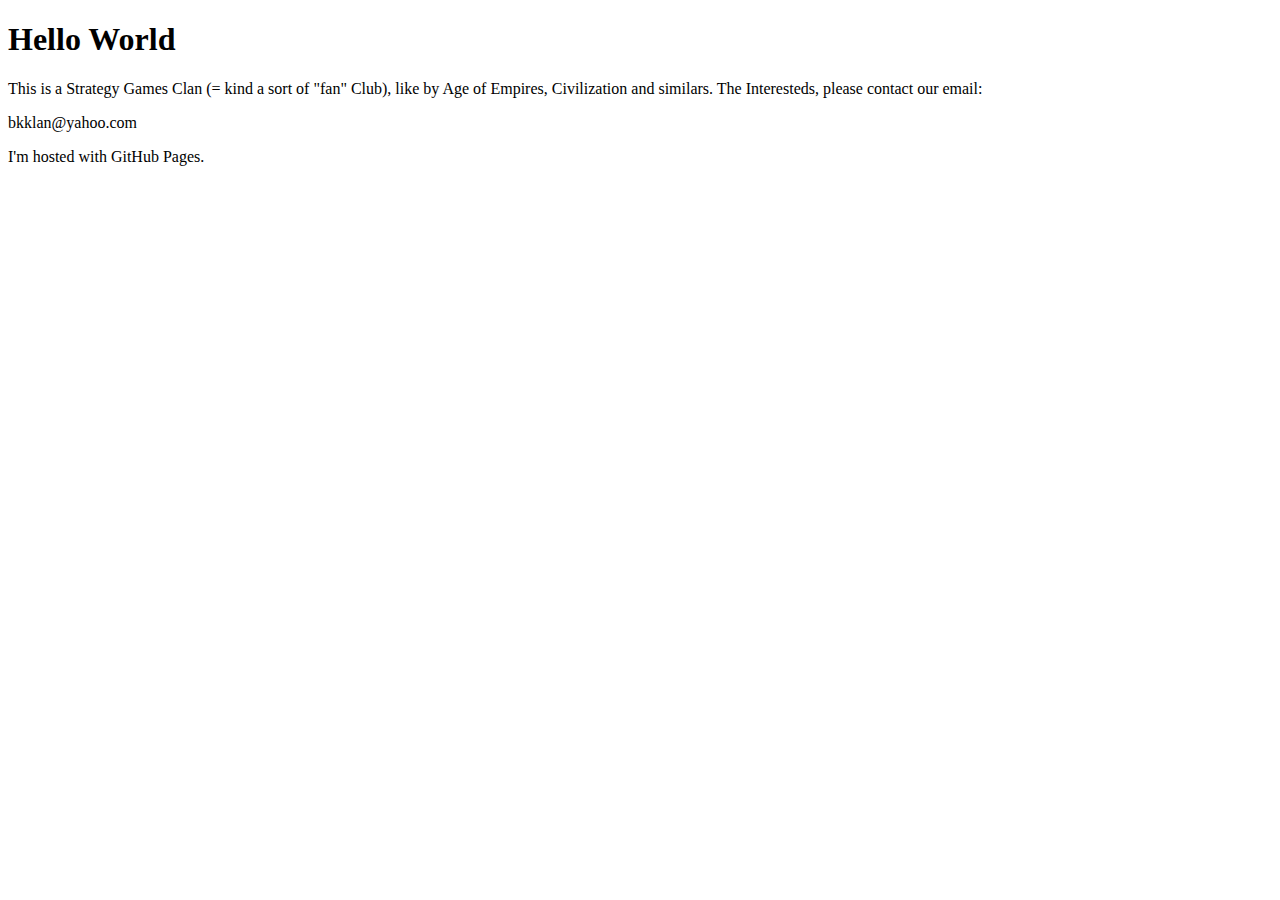
==== index.html @ a2427a4c "Add files via upload" ====
<!DOCTYPE html>
<html>
<body>
<h1>Hello World</h1>
<p>This is a Strategy Games Clan (= kind a sort of "fan" Club), like by Age of Empires, Civilization and similars. The Interesteds, please contact our email:</p>
<p><mailto:>bkklan@yahoo.com</p>
<p>I'm hosted with GitHub Pages.</p>
</body>
</html>
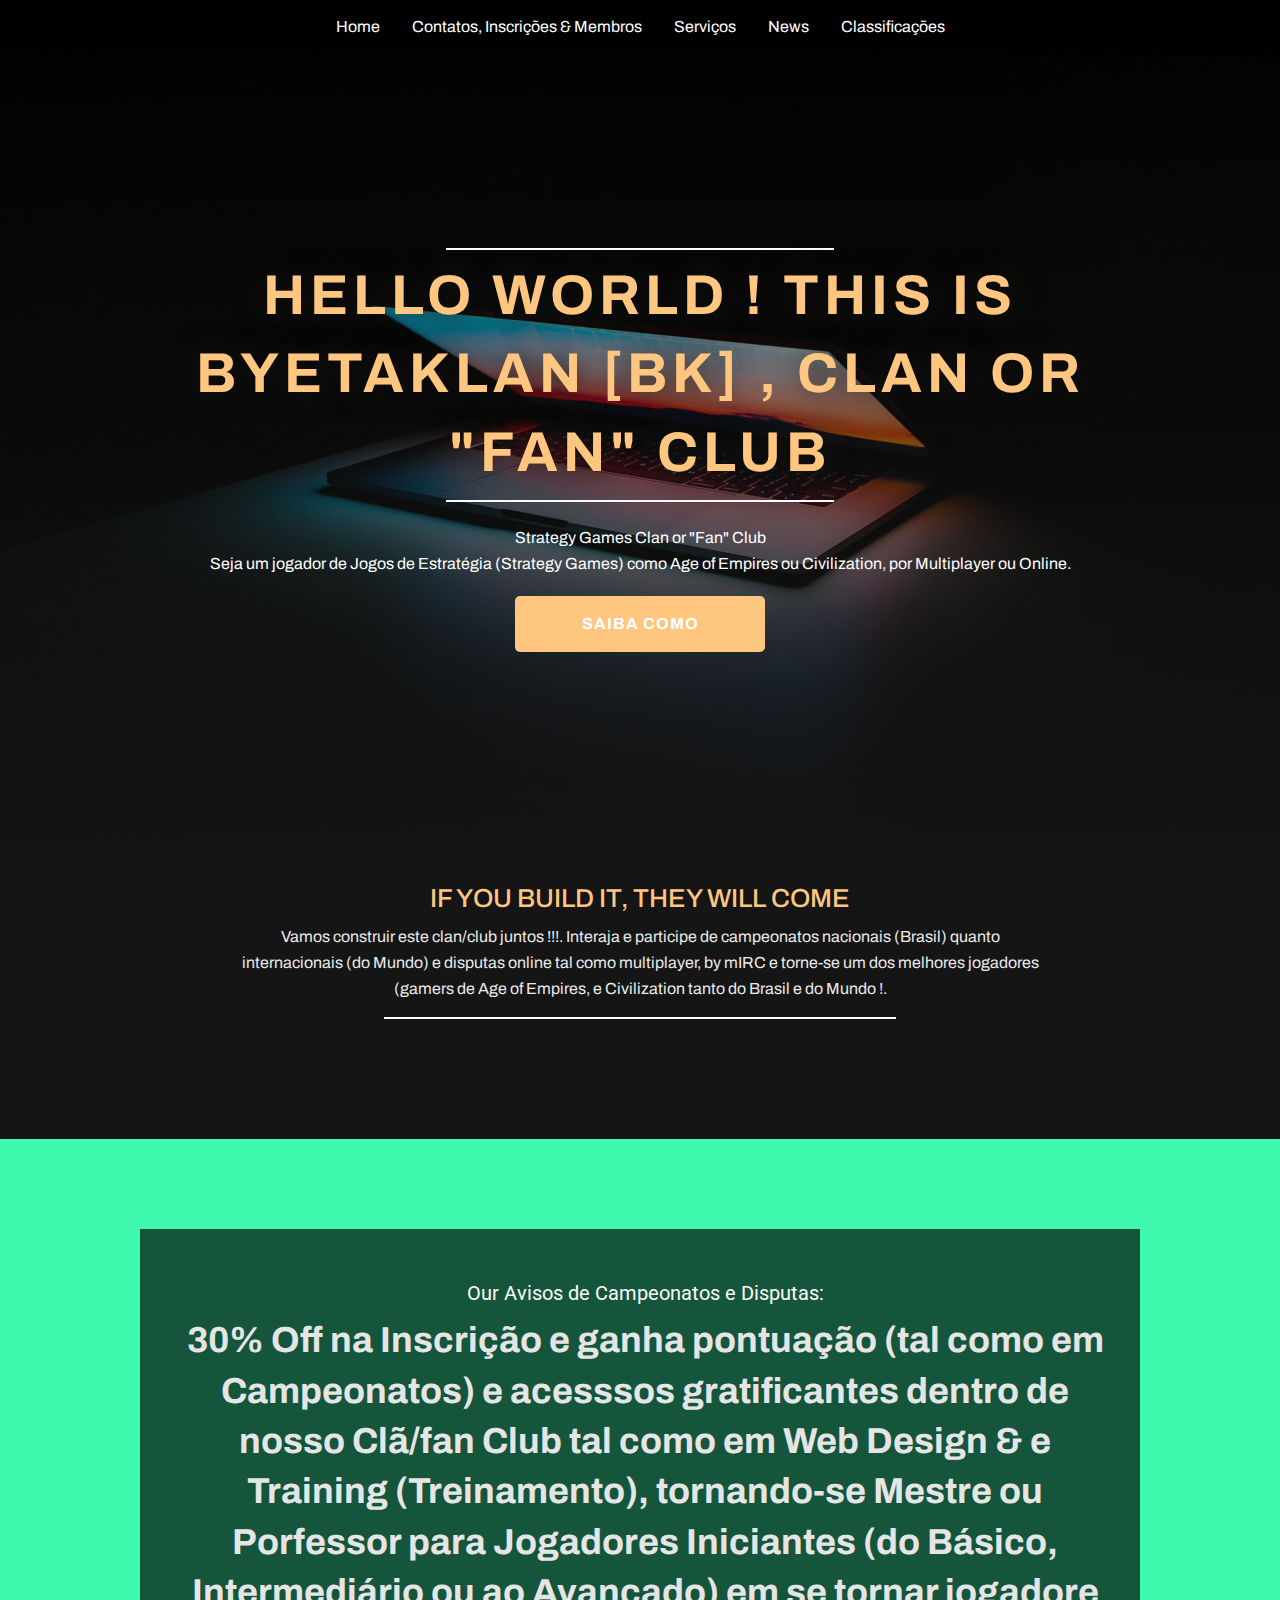
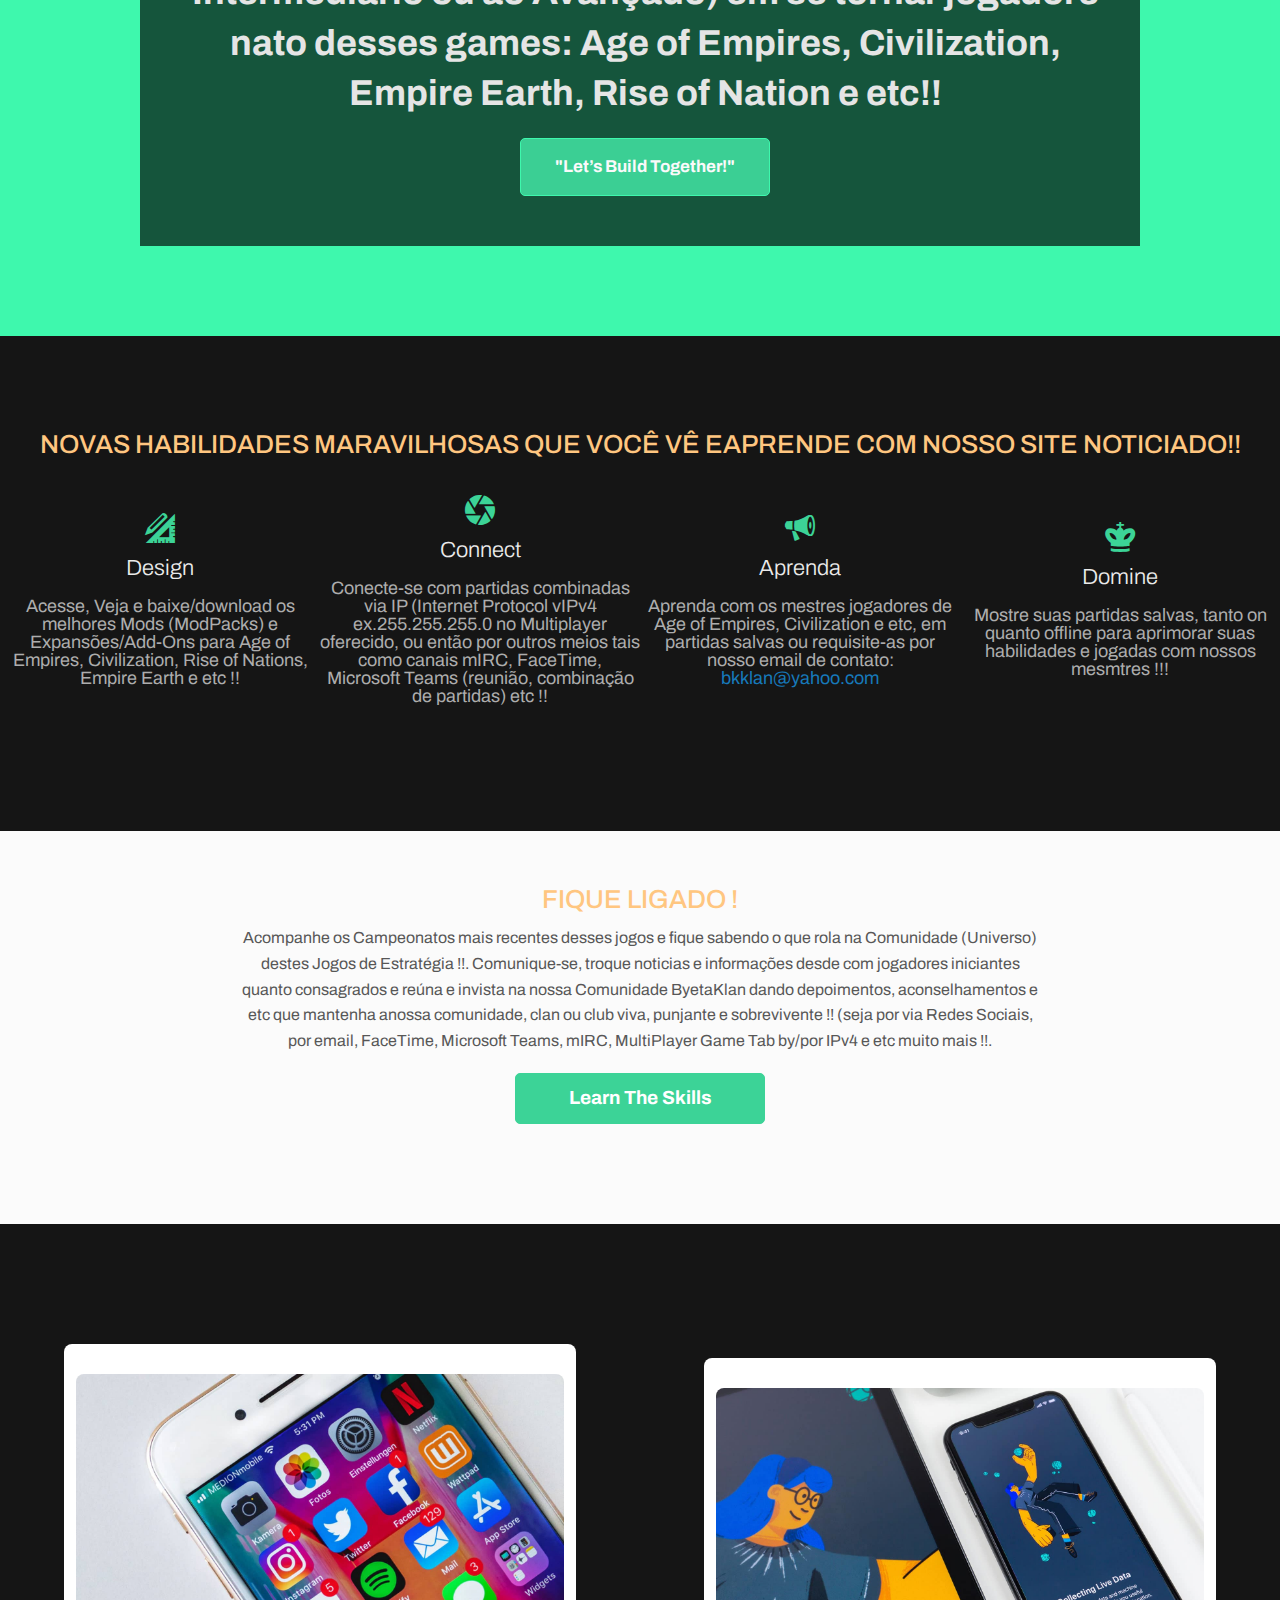
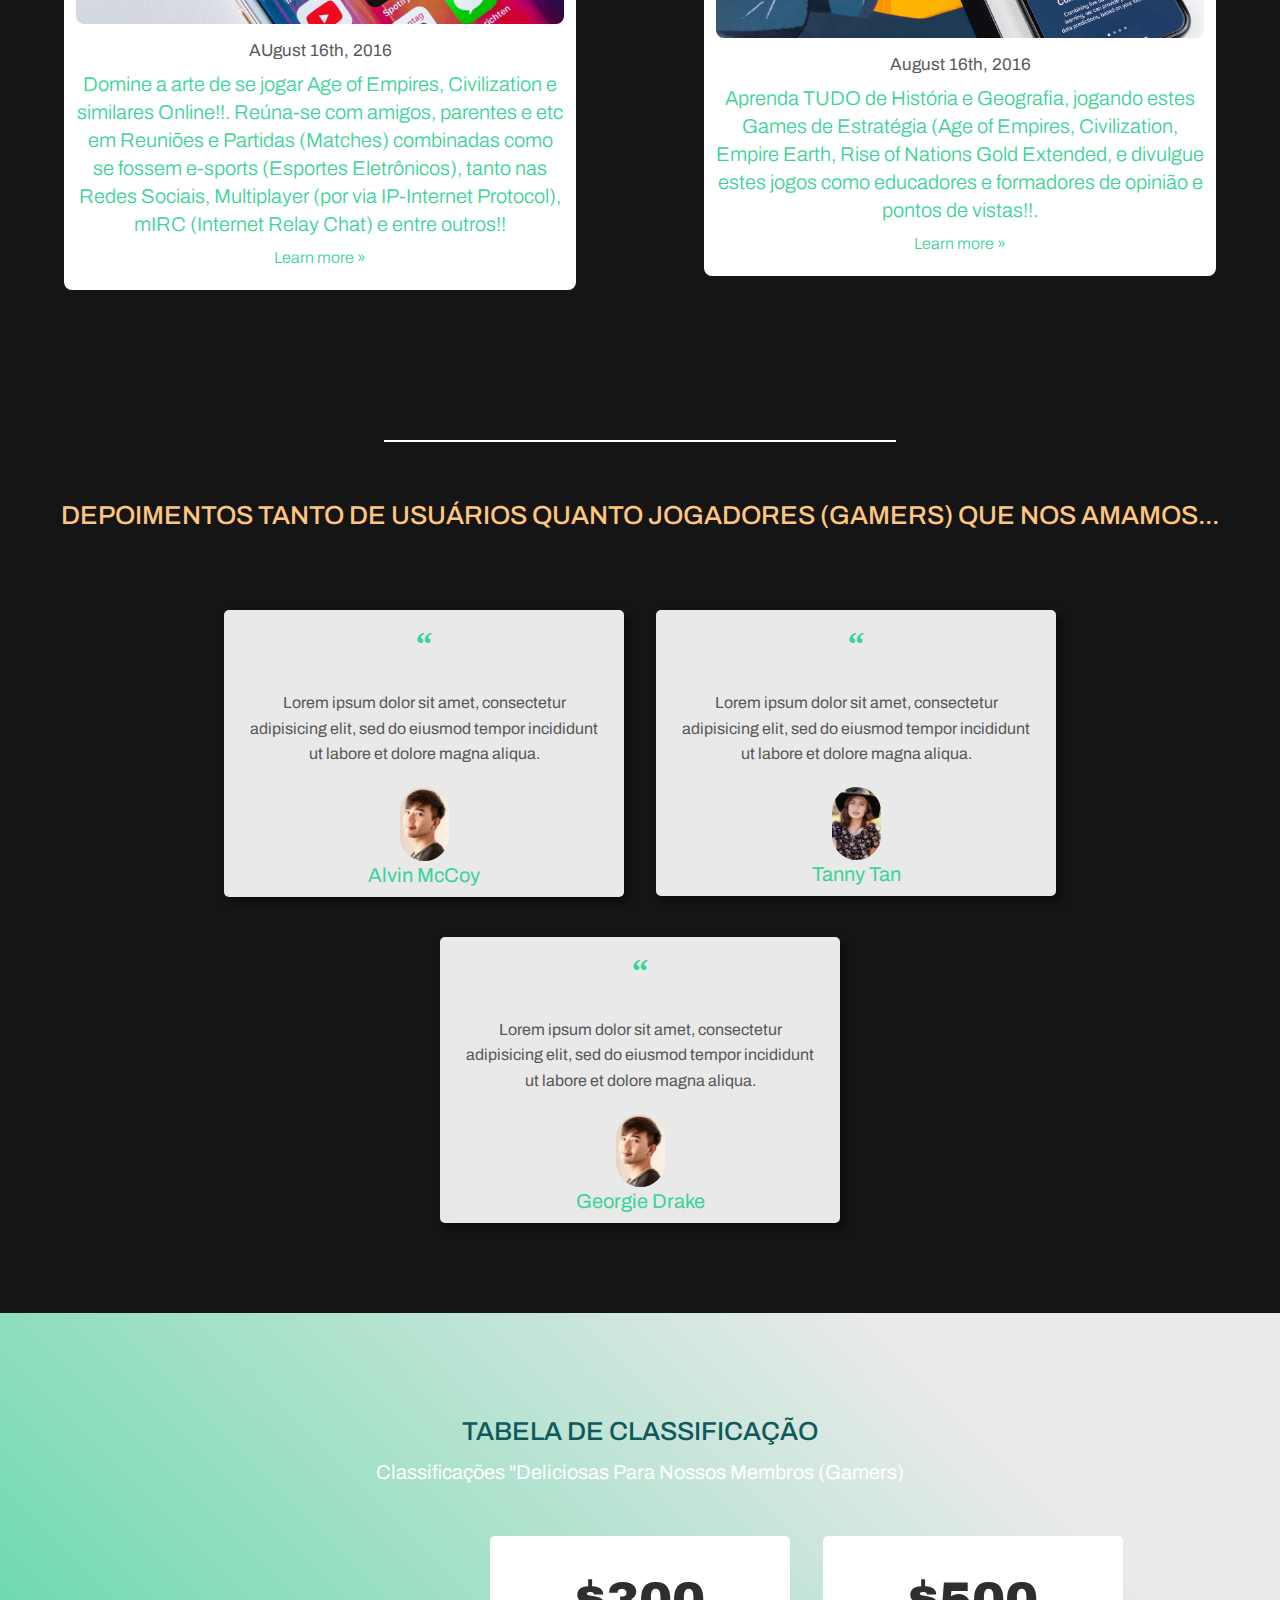
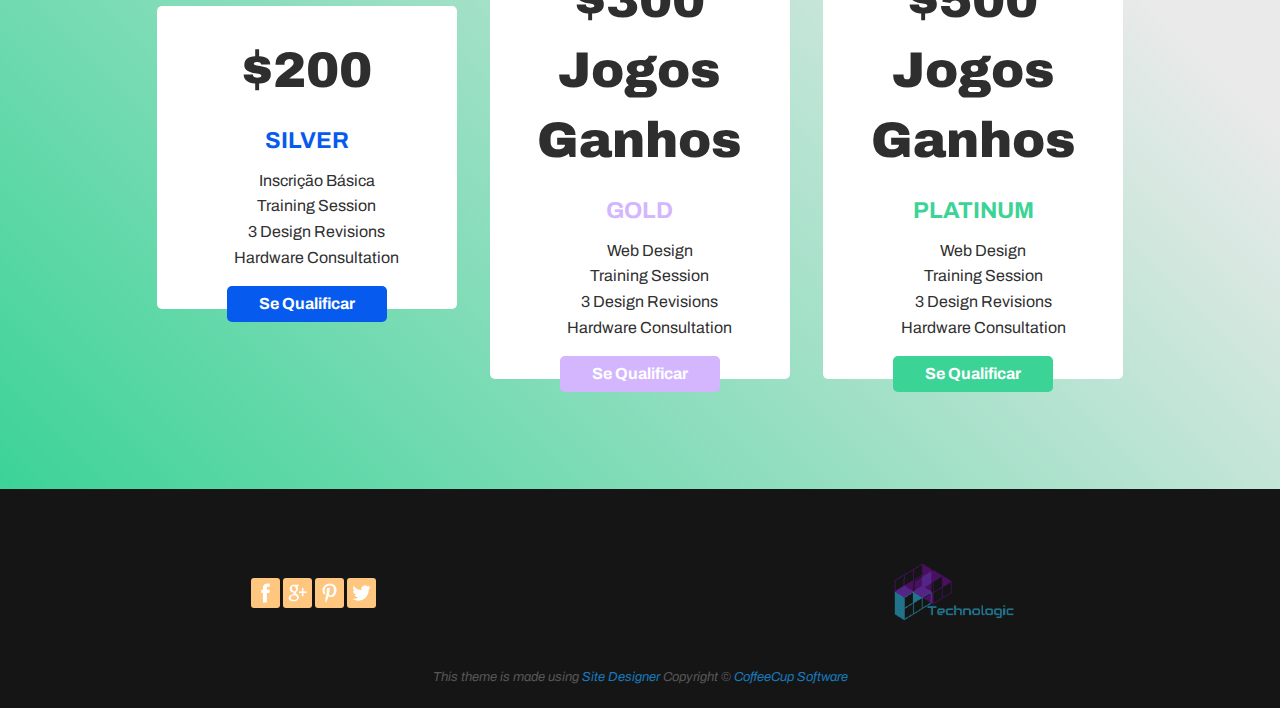
==== commit 8150b946: "byetaklan files website uploaded" ====
--- a/index.html
+++ b/index.html
@@ -1,9 +1,228 @@
-<!DOCTYPE html>
-<html>
-<body>
-<h1>Hello World</h1>
-<p>This is a Strategy Games Clan (= kind a sort of "fan" Club), like by Age of Empires, Civilization and similars. The Interesteds, please contact our email:</p>
-<p><mailto:>bkklan@yahoo.com</p>
-<p>I'm hosted with GitHub Pages.</p>
-</body>
-</html>
+<!DOCTYPE html>
+<html lang="la">
+
+<head>
+  <meta charset="utf-8">
+  <meta name="viewport" content="width=device-width,initial-scale=1">
+  <meta name="generator" content="RSD 5.0.3490">
+  <title>Index</title>
+  <link rel="stylesheet" href="css/foundation.min.css">
+  <link rel="stylesheet" href="css/wireframe-theme.min.css">
+  <script>document.createElement( "picture" );</script>
+  <script class="picturefill" async="async" src="js/picturefill.min.js"></script>
+  <link rel="stylesheet" href="css/main.css">
+  <link rel="stylesheet" href="https://fonts.googleapis.com/css?family=Archivo:400,500,b,i%7CRoboto">
+</head>
+
+<body class="dark-body no-js">
+  <div class="container responsive-menu">
+    <div class="container title-bar" data-responsive-toggle="realeutatemenu"><span class="glyph font-icon-menu button" data-responsive-menu="nav-menu" data-toggle=""><i class="coffeecup-icons-menu7"></i></span></div>
+    <div class="container top-bar" id="realeutatemenu">
+      <div class="container top-bar-left">
+        <ul class="list-container menu dropdown">
+          <li class="list-item-container menuitem">
+            <a class="link-text menu-link" href="index.html">Home</a>
+          </li>
+          <li class="list-item-container menuitem">
+            <a class="link-text menu-link smooth-scroll" href="index.html#book">Contatos, Inscrições & Membros</a>
+          </li>
+          <li class="list-item-container menuitem">
+            <a class="link-text menu-link" href="services.html">Serviços</a>
+          </li>
+          <li class="list-item-container menuitem">
+            <a class="link-text menu-link smooth-scroll" href="index.html#news" title="">News</a>
+          </li>
+          <li class="list-item-container menuitem">
+            <a class="link-text menu-link smooth-scroll" href="index.html#pricing">Classificações</a>
+          </li>
+        </ul>
+      </div>
+    </div>
+  </div>
+  <div class="container header-region">
+    <div class="container highlighted-heading">
+      <div class="rule">
+        <hr>
+      </div>
+      <h1 class="main-heading" id="book-heading">Hello World ! This is ByetaKlan [BK] , Clan or "Fan" Club</h1>
+      <div class="rule">
+        <hr>
+      </div>
+      <p class="paragraph intro-highlighted-paragraph">Strategy Games Clan or "Fan" Club<br>Seja  um jogador de Jogos de Estratégia (Strategy Games) como Age of Empires ou Civilization, por Multiplayer ou Online.</p><a class="link-button hero-button" href="book.html">Saiba Como</a>
+    </div>
+  </div>
+  <div class="container info">
+    <h2 class="info-title">IF YOU BUILD IT, THEY WILL COME</h2>
+    <p class="paragraph services-paragraph">Vamos construir este clan/club juntos !!!. Interaja e participe de campeonatos nacionais (Brasil) quanto internacionais (do Mundo) e disputas online tal como multiplayer, by mIRC e torne-se um dos melhores jogadores (gamers de Age of Empires, e Civilization tanto do Brasil e do Mundo !.</p>
+    <div class="rule">
+      <hr>
+    </div>
+  </div>
+  <div class="container book-offer" id="book">
+    <div class="container discount-container">
+      <h5>Our Avisos de Campeonatos e Disputas:</h5>
+      <h2 class="offer-heading">30% Off na Inscrição e ganha pontuação (tal como em Campeonatos) e acesssos gratificantes dentro de nosso Clã/fan Club tal como em Web Design &amp; e Training (Treinamento), tornando-se Mestre ou Porfessor para Jogadores Iniciantes (do Básico, Intermediário ou ao Avançado) em se tornar jogadore nato desses games: Age of Empires, Civilization, Empire Earth, Rise of Nation e etc!!</h2><a class="link-button appointment-button" href="book.html">"Let’s Build Together!"</a>
+    </div>
+  </div>
+  <div class="container secondary">
+    <h2 class="info-title">NOVAS HABILIDADES MARAVILHOSAS QUE VOCÊ VÊ EAPRENDE COM NOSSO SITE NOTICIADO!!</h2>
+    <div class="container spotlight">
+      <div class="container spot"><span class="glyph font-icon-image"><i class="coffeecup-icons-design"></i></span>
+        <h4 class="benefit-type">Design</h4>
+        <p class="paragraph benefit-paragraph">Acesse, Veja e baixe/download os melhores Mods (ModPacks) e Expansões/Add-Ons para Age of Empires, Civilization, Rise of Nations, Empire Earth e etc !!</p>
+      </div>
+      <div class="container spot"><span class="glyph font-icon-image"><i class="coffeecup-icons-shutter"></i></span>
+        <h4 class="benefit-type">Connect</h4>
+        <p class="paragraph benefit-paragraph">Conecte-se com partidas combinadas via IP (Internet Protocol vIPv4 ex.255.255.255.0 no Multiplayer oferecido, ou então por outros meios tais como canais mIRC, FaceTime, Microsoft Teams (reunião, combinação de partidas) etc !!</p>
+      </div>
+      <div class="container spot"><span class="glyph font-icon-image"><i class="coffeecup-icons-bullhorn"></i></span>
+        <h4 class="benefit-type">Aprenda</h4>
+        <p class="paragraph benefit-paragraph">Aprenda com os mestres jogadores de Age of Empires, Civilization e etc, em partidas salvas ou requisite-as por nosso email de contato: <a href="mailto:bkklan@yahoo.com?subject=Requisição de Partida (Match) Salva">bkklan@yahoo.com</a></p>
+      </div>
+      <div class="container spot"><span class="glyph font-icon-image"><i class="coffeecup-icons-chess-king"></i></span>
+        <h4 class="benefit-type">Domine</h4>
+        <p class="paragraph benefit-paragraph">Mostre suas partidas salvas, tanto on quanto offline para aprimorar suas habilidades e jogadas com nossos mesmtres !!!</p>
+      </div>
+    </div>
+  </div>
+  <div class="container social">
+    <h2 class="info-title">FIQUE LIGADO !</h2>
+    <p class="paragraph section-paragraph">Acompanhe os Campeonatos mais recentes desses jogos e fique sabendo o que rola na Comunidade (Universo) destes Jogos de Estratégia !!. Comunique-se, troque noticias e informações desde com jogadores iniciantes quanto consagrados e reúna e invista na nossa Comunidade ByetaKlan dando depoimentos, aconselhamentos e etc que mantenha anossa comunidade, clan ou club viva, punjante e sobrevivente !! (seja por via Redes Sociais, por email, FaceTime, Microsoft Teams, mIRC, MultiPlayer Game Tab by/por IPv4 e etc muito mais !!.</p><a class="link-button social-button" href="#book" id="skills-button">Learn the Skills</a>
+  </div>
+  <div class="container blog" id="news">
+    <div class="container blog-card">
+      <div class="container card-inner"><div class="responsive-picture news-images">
+          <picture>
+            <img alt="" width="1500" height="768" src="./images/social-media.jpg">
+          </picture>
+        </div>
+        <h4 class="news-heading">AUgust 16th, 2016</h4>
+        <h3 class="blog-heading">Domine a arte de se jogar Age of Empires, Civilization e similares Online!!. Reúna-se com amigos, parentes e etc em Reuniões e Partidas (Matches) combinadas como se fossem e-sports (Esportes Eletrônicos), tanto nas Redes Sociais, Multiplayer (por via IP-Internet Protocol), mIRC (Internet Relay Chat) e entre outros!!</h3>
+        <a class="link-text text-link" href="#">Learn more&nbsp;»<br></a>
+      </div>
+    </div>
+    <div class="container blog-card">
+      <div class="container card-inner"><div class="responsive-picture news-images">
+          <picture>
+            <img alt="" width="1500" height="768" src="./images/balazs-ketyi-1410252-unsplash.jpg">
+          </picture>
+        </div>
+        <h4 class="news-heading">August 16th, 2016</h4>
+        <h3 class="blog-heading">Aprenda TUDO de História e Geografia, jogando estes Games de Estratégia (Age of Empires, Civilization, Empire Earth, Rise of Nations Gold Extended, e divulgue estes jogos como educadores e formadores de opinião e pontos de vistas!!.</h3>
+        <a class="link-text text-link" href="#">Learn more&nbsp;»<br></a>
+      </div>
+    </div>
+    <div class="hidden-column container"></div>
+  </div>
+  <div class="container quotes-section">
+    <div class="rule">
+      <hr>
+    </div>
+    <h2 class="info-title quote-heading">DEPOIMENTOS TANTO DE USUÁRIOS QUANTO JOGADORES (GAMERS) QUE NOS AMAMOS...</h2>
+    <div class="container quote-cards-holder">
+      <div class="container quote-card">
+        <span class="text-element quote">“</span>
+        <p class="paragraph dark-parargraph"><br>Lorem ipsum dolor sit amet, consectetur adipisicing elit, sed do eiusmod tempor incididunt ut labore et dolore magna aliqua.</p>
+        <div class="responsive-picture quote-picture">
+          <picture>
+            <img alt="Reviewer" width="426" height="640" src="./images/face-1389832_640.jpg">
+          </picture>
+        </div>
+        <h5 class="citation">Alvin McCoy</h5>
+      </div>
+      <div class="container quote-card">
+        <span class="text-element quote">“</span>
+        <p class="paragraph dark-parargraph"><br>Lorem ipsum dolor sit amet, consectetur adipisicing elit, sed do eiusmod tempor incididunt ut labore et dolore magna aliqua.</p>
+        <div class="responsive-picture quote-picture">
+          <picture>
+            <img alt="Reviewer" width="427" height="640" src="./images/portrait-597173_640.jpg">
+          </picture>
+        </div>
+        <h5 class="citation">Tanny Tan</h5>
+      </div>
+      <div class="container quote-card">
+        <span class="text-element quote">“</span>
+        <p class="paragraph dark-parargraph"><br>Lorem ipsum dolor sit amet, consectetur adipisicing elit, sed do eiusmod tempor incididunt ut labore et dolore magna aliqua.</p>
+        <div class="responsive-picture quote-picture">
+          <picture>
+            <img alt="Reviewer" width="426" height="640" src="./images/face-1389832_640.jpg">
+          </picture>
+        </div>
+        <h5 class="citation">Georgie Drake</h5>
+      </div>
+    </div>
+  </div>
+  <div class="price-row container" id="pricing">
+    <h2 class="info-title" id="price">TABELA DE CLASSIFICAÇÃO</h2>
+    <h6 class="sub-heading-price">Classificações "Deliciosas Para Nossos Membros (Gamers)</h6>
+    <div class="container top-container-for-price-blocks">
+      <div class="container price-container">
+        <h6 class="price">$200</h6>
+        <h4 class="price-title">silver</h4>
+        <ul class="unorder-list pricing-features">
+          <li class="list-item">Inscrição Básica</li>
+          <li class="list-item">Training Session</li>
+          <li class="list-item">3 Design Revisions</li>
+          <li class="list-item">Hardware Consultation</li>
+        </ul><button type="submit" class="purchase-button">Se Qualificar</button>
+      </div>
+      <div class="container price-container">
+        <h6 class="price">$300 Jogos Ganhos</h6>
+        <h4 class="price-title" id="price-gold">gold</h4>
+        <ul class="unorder-list pricing-features">
+          <li class="list-item">Web Design</li>
+          <li class="list-item">Training Session</li>
+          <li class="list-item">3 Design Revisions</li>
+          <li class="list-item">Hardware Consultation</li>
+        </ul><button type="submit" class="purchase-button" id="gold-button">Se Qualificar</button>
+      </div>
+      <div class="container price-container">
+        <h6 class="price">$500 Jogos Ganhos</h6>
+        <h4 class="price-title" id="price-plat">platinum</h4>
+        <ul class="unorder-list pricing-features">
+          <li class="list-item">Web Design</li>
+          <li class="list-item">Training Session</li>
+          <li class="list-item">3 Design Revisions</li>
+          <li class="list-item">Hardware Consultation</li>
+        </ul><button type="submit" class="purchase-button" id="button-plat">Se Qualificar</button>
+      </div>
+    </div>
+  </div>
+  <div class="container footer">
+    <div class="container footer-wrapper">
+      <div class="container social-container"><a href="#" target="_blank" class="social-image social-button">
+          <img class="facebook-icon" src="./socialicons/webicon-facebook.png" alt="Fb" width="100" height="100"></a><a href="#" target="_blank" class="social-image social-button">
+          <img class="googleplus-icon" src="./socialicons/webicon-googleplus.png" alt="G+" width="100" height="100"></a><a href="#" target="_blank" class="social-image social-button">
+          <img class="pinterest-icon" src="./socialicons/webicon-pinterest.png" alt="Pin" width="100" height="100"></a><a href="#" target="_blank" class="social-image social-button">
+          <img class="twitter-icon" src="./socialicons/webicon-twitter.png" alt="Twit" width="100" height="100"></a></div><a href="#home" class="responsive-picture footer-pic">
+        <picture>
+          <img alt="Placeholder Picture" width="200" height="200" src="./images/ac798c74-f251-4c1a-b4de-9fcda59d3a8b.png">
+        </picture>
+      </a>
+    </div>
+    <p class="paragraph footer-paragraph">This theme is made using <a title="" href="http://www.coffeecup.com/designer" class="embed-link">Site Designer</a>&nbsp;Copyright © <a title="" href="http://www.coffeecup.com/" class="embed-link">CoffeeCup Software</a></p>
+  </div>
+  <script src="js/jquery.min.js"></script>
+  <script src="js/outofview.js"></script>
+  <script src="js/what-input.min.js"></script>
+  <script src="js/foundation.min.js"></script>
+  <script>$(document).foundation();</script>
+<script>
+$(function() {
+    $('a[href*="#"]:not([href="#"])').click(function() {
+        if (location.pathname.replace(/^\//,'') == this.pathname.replace(/^\//,'') && location.hostname == this.hostname) {
+            var target = $(this.hash);
+            target = target.length ? target : $('[name=' + this.hash.slice(1) +']');
+            if (target.length) {
+                $('html,body').animate({
+                    scrollTop: target.offset().top
+                }, 1000);
+                return false;
+            }
+        }
+    });
+});
+</script>
+</body>
+
+</html>--- a/css/wireframe-theme.min.css
+++ b/css/wireframe-theme.min.css
@@ -0,0 +1 @@
+blockquote,body,button,dd,div,dl,dt,form,h1,h2,h3,h4,h5,h6,input,li,ol,p,pre,select,td,textarea,th,ul{font-family:'Helvetica Neue',Helvetica,Arial,sans-serif}body{border:none;max-width:none;margin:0 auto;position:relative;min-height:100vh}.row{border:none}.container,.container-fluid,.form-container,.link-container,.subgrid,[class*=callout]{min-width:10px}.link-container,label.label-container{display:block}li.list-item-link{width:auto;max-width:none;min-width:0;min-height:0;background-color:transparent}.responsive-picture{width:100%;overflow:hidden;max-width:200px;display:block}.responsive-picture picture{max-width:none;display:block;line-height:0}.responsive-picture img{width:100%;height:100%}.placeholder-hero{background-color:lightgrey;text-align:left;padding:10px 0 10px 20px}h1.hero-header{color:#464646}p.hero-tagline{color:#646464;font-style:normal;padding:0}.social-media{display:block}.social-media *{font-family:coffeecup-font-icons!important;color:#444;background-color:transparent}.social-media li{display:inline;padding:2px}.social-element{display:inline-block;text-align:center}.social-element a.social-label{text-align:center;font-family:Georgia,Times,'Times New Roman',serif;display:block}a.social-image{background-color:#525252;border-radius:3px;max-width:32px;display:inline-block}a.social-image img{margin:0 auto;display:block;width:100%;height:100%}span.text-element{display:block;line-height:1.2;font-size:.875em}a.glyph,span.glyph{display:block;text-decoration:none}a.glyph i,span.glyph i{line-height:1}.image-for-button{height:auto;overflow:hidden;width:100%;max-width:24px;display:inline-block;vertical-align:inherit}.image-for-button picture{max-width:none;height:auto;display:block;line-height:0}.image-for-button img{width:100%;height:100%}button.button-glyph,button.button-image{font-family:'Helvetica Neue',Helvetica,Arial,sans-serif}a.glyph-for-button,span.glyph-for-button{font-size:22px;text-decoration:none}a.glyph-for-button i,span.glyph-for-button i{line-height:1}a[class*=link-button] .image-for-button{vertical-align:middle}button[data-coffeebuilder-button][data-disabled]{opacity:.25;cursor:not-allowed}.responsive-video{position:relative;padding-bottom:56.25%;height:0;overflow:hidden;max-width:100%}.responsive-video.square{padding-bottom:120%;max-width:initial}.responsive-video embed,.responsive-video iframe,.responsive-video object{position:absolute;top:0;left:0;width:100%;height:100%}video{width:50%;background-color:#000}audio{display:inline-block;-webkit-box-sizing:border-box;box-sizing:border-box;background-color:transparent;padding:0 20px 30px;height:95px;width:50%;margin:10px}a{-webkit-transition-delay:0s;transition-delay:0s;-webkit-transition-timing-function:ease;transition-timing-function:ease;-webkit-transition-duration:0s;transition-duration:0s;-webkit-transition-property:all;transition-property:all}a.link-image-1-1,a.link-image-1-2,a.link-image-2-1,a.link-image-3-2,a.link-image-4-3{display:block;max-width:200px}a.link-image-1-1 img,a.link-image-1-2 img,a.link-image-2-1 img,a.link-image-3-2 img,a.link-image-4-3 img{max-width:200px;width:100%;height:100%}.rule{padding:5px 0;width:100%;margin:7px 0}.rule hr{margin:0;padding:0;border:none;border-top:1px solid #ddd;width:100%;max-width:none}code{font-family:Consolas,monaco,monospace}form.paypal-button,form.paypal-image{display:inline-block;padding:0;overflow:hidden}form.paypal-button button{padding:.85em 1em;color:inherit;cursor:inherit;display:block;margin:0;width:100%;height:100%}form.paypal-image input[type=image]{width:100%;margin:0}.bg-full-screen-container{position:fixed;top:0;right:0;bottom:0;left:0;z-index:-100;overflow:hidden}video.full-screen-video{position:absolute;top:0;right:0;bottom:0;left:0;z-index:-100;width:100%;height:100%;background-color:transparent;object-fit:cover}.bg-content-size-container{position:relative;display:block;overflow:hidden;margin:0;min-height:100px;width:100%}video.content-size-video{position:absolute;top:0;right:0;bottom:0;left:0;z-index:-1;width:100%;height:100%;background-color:transparent;object-fit:cover}.button.dropdown{border-top-style:none;border-top-color:inherit}.button.dropdown::after{border-color:transparent;border-top-color:inherit}.button.dropdown.hollow.alert::after,.button.dropdown.hollow.primary::after,.button.dropdown.hollow.secondary::after,.button.dropdown.hollow.success::after,.button.dropdown.hollow.warning::after,.button.dropdown.hollow::after{border-top-color:inherit}.accordion-menu .is-accordion-submenu-parent:not(.has-submenu-toggle)>a::after,.submenu-toggle::after{border-color:transparent;border-top-color:inherit}.drilldown .is-drilldown-submenu-parent>a::after,.drilldown.align-left .is-drilldown-submenu-parent>a::after{border-color:transparent;border-left-color:inherit}.drilldown .js-drilldown-back>a::before,.drilldown.align-right .is-drilldown-submenu-parent>a::after{border-color:transparent;border-right-color:inherit}.dropdown.menu>li.is-dropdown-submenu-parent>a::after{border-color:transparent;border-top-color:inherit}.dropdown.menu.vertical>li.opens-left>a::after{border-color:transparent;border-right-color:inherit}.dropdown.menu.vertical>li.opens-right>a::after{border-color:transparent;border-left-color:inherit}.dropdown.menu.medium-horizontal>li.is-dropdown-submenu-parent>a::after{border-color:transparent;border-top-color:inherit}.dropdown.menu.medium-vertical>li.opens-left>a::after{border-color:transparent;border-right-color:inherit}.dropdown.menu.medium-vertical>li.opens-right>a::after{border-color:transparent;border-left-color:inherit}.dropdown.menu.large-horizontal>li.is-dropdown-submenu-parent>a::after{border-color:transparent;border-top-color:inherit}.dropdown.menu.large-vertical>li.opens-left>a::after{border-color:transparent;border-right-color:inherit}.dropdown.menu.large-vertical>li.opens-right>a::after{border-color:transparent;border-left-color:inherit}.is-dropdown-submenu .is-dropdown-submenu-parent.opens-left>a::after{border-color:transparent;border-right-color:inherit}.is-dropdown-submenu .is-dropdown-submenu-parent.opens-right>a::after{border-color:transparent;border-left-color:inherit}.tooltip.bottom::before{border-color:transparent;border-bottom-color:inherit}.tooltip.top::before{border-color:transparent;border-top-color:inherit}.tooltip.left::before{border-color:transparent;border-left-color:inherit}.tooltip.right::before{border-color:transparent;border-right-color:inherit}textarea{resize:none}input[type=range]{display:block;width:100%;margin:0 0 1rem;height:2.4375rem}.label-container span.text-element{display:inline-block;font-size:1em}.container.sd-four-cols,.container.sd-three-cols,.container.sd-two-cols{display:grid;max-width:75rem;padding-right:.625rem;padding-left:.625rem;margin-right:auto;margin-left:auto}@media screen and (min-width:40rem){.container.sd-four-cols,.container.sd-three-cols,.container.sd-two-cols{padding-right:.9375rem;padding-left:.9375rem;grid-column-gap:1.875rem}.container.sd-two-cols{grid-template-columns:1fr 1fr}.container.sd-three-cols{grid-template-columns:1fr 1fr 1fr}.container.sd-four-cols{grid-template-columns:1fr 1fr;grid-template-rows:auto auto}}@media screen and (min-width:64rem){.container.sd-four-cols{grid-template-columns:1fr 1fr 1fr 1fr}}--- a/css/main.css
+++ b/css/main.css
@@ -0,0 +1,1444 @@
+/* Text Elements */
+
+h1 {
+  color: #000;
+  text-align: center;
+  font-weight: 700;
+  font-family: 'Archivo', sans-serif;
+}
+
+h1.main-heading {
+  color: #ffc680;
+  text-transform: uppercase;
+  text-shadow: #151515 2px 2px 30px;
+  letter-spacing: 5px;
+  font-variant: normal;
+  font-size: 2.5rem;
+}
+
+h1#book-heading {
+  font-size: 8vw;
+}
+
+h2.payment-heading {
+  text-align: center;
+  font-family: 'Archivo', sans-serif;
+}
+
+h2.info-title {
+  color: #ffc680;
+  text-align: center;
+  font-weight: 500;
+  font-size: 26px;
+  font-family: 'Archivo', sans-serif;
+}
+
+h2.offer-heading {
+  color: #eaeaea;
+  text-align: center;
+  font-weight: 700;
+  font-size: 36px;
+  font-family: 'Archivo', sans-serif;
+}
+
+h2.info-title.quote-heading {
+  padding-top: 3rem;
+  padding-bottom: 3rem;
+}
+
+h2#price {
+  padding-top: 3.125rem;
+  color: #0e595b;
+}
+
+h2.info-title.sales-heading {
+  color: #fff;
+  font-weight: 400;
+  font-size: 2.1875rem;
+}
+
+h2.info-title.planning-heading {
+  padding-top: 15px;
+  padding-bottom: 5px;
+  color: #000;
+  font-weight: 300;
+  font-size: 24px;
+}
+
+h3.blog-heading {
+  color: #3cd397;
+  text-align: center;
+  font-weight: 300;
+  font-size: 24px;
+  font-family: 'Archivo', sans-serif;
+}
+
+h4.benefit-type {
+  padding-bottom: .3125rem;
+  color: #eaeaea;
+  text-align: center;
+  font-weight: 300;
+  font-variant: normal;
+  font-size: 26px;
+  font-family: 'Archivo', sans-serif;
+}
+
+h4.news-heading {
+  padding-top: .625rem;
+  color: #595959;
+  text-align: center;
+  font-family: 'Archivo', sans-serif;
+}
+
+h4 {
+  font-size: 25px;
+}
+
+h4.price-title {
+  color: #065bee;
+  text-align: center;
+  font-weight: 700;
+  font-variant: small-caps;
+  font-size: 2.0625rem;
+  font-family: 'Archivo', sans-serif;
+}
+
+h4#price-gold {
+  color: #d3b6fd;
+}
+
+h4#price-plat {
+  color: #3cd397;
+}
+
+h5 {
+  color: #fff;
+  text-align: center;
+  font-family: 'Roboto', sans-serif;
+}
+
+h5.expertise-heading {
+  display: inline-block;
+  padding-right: 20px;
+  padding-left: 22px;
+  font-size: 30px;
+}
+
+h5.citation {
+  color: #3cd397;
+  text-align: center;
+  font-size: 1.25rem;
+  font-family: 'Archivo', sans-serif;
+}
+
+h6.sub-heading-price {
+  margin-bottom: 50px;
+  color: #fff;
+  text-align: center;
+  font-weight: 400;
+  font-size: 20px;
+}
+
+h6.price {
+  padding-top: 1.875rem;
+  text-align: center;
+  font-size: 3.125rem;
+}
+
+h6 {
+  color: #2e2e2e;
+  font-weight: 900;
+  font-family: 'Archivo', sans-serif;
+}
+
+p.paragraph {
+  color: #adadad;
+  text-align: center;
+  font-weight: 400;
+  font-size: 16px;
+  font-family: 'Archivo', sans-serif;
+}
+
+p.paragraph.benefit-paragraph {
+  color: #adadad;
+  font-size: 1.58rem;
+}
+
+p.paragraph.dark-parargraph {
+  margin-bottom: 1.25rem;
+  color: #575757;
+}
+
+p.paragraph.footer-paragraph {
+  margin-bottom: 0;
+  padding-top: 0;
+  padding-bottom: 2.25rem;
+  color: #575757;
+  font-style: italic;
+  font-size: .8125rem;
+}
+
+p.paragraph.intro-highlighted-paragraph {
+  margin-top: 1rem;
+  margin-bottom: 0;
+  padding-bottom: 0;
+  color: #fff;
+}
+
+p.paragraph.section-paragraph {
+  margin-right: auto;
+  margin-bottom: 1.25rem;
+  margin-left: auto;
+  max-width: 800px;
+  color: #575757;
+}
+
+p.paragraph.services-paragraph {
+  margin-right: auto;
+  margin-left: auto;
+  max-width: 800px;
+  color: #eaeaea;
+}
+
+p.paragraph.payment-p {
+  max-width: 1200px;
+  color: #67686c;
+}
+
+p.paragraph.block-p {
+  color: #535353;
+}
+
+ul.unorder-list.pricing-features {
+  list-style-position: inside;
+  list-style-type: none;
+}
+
+span.text-element.quote {
+  padding-top: .3125rem;
+  color: #3cd397;
+  text-align: center;
+  font-weight: 700;
+  font-size: 2.065rem;
+  font-family: Garamond, Baskerville, 'Baskerville Old Face', 'Hoefler Text', 'Times New Roman', serif;
+}
+
+a.link-text.menu-link {
+  color: #fff;
+  font-weight: 400;
+  font-size: 16px;
+  font-family: 'Archivo', sans-serif;
+}
+
+a.link-text.text-link {
+  display: block;
+  margin-right: auto;
+  margin-left: auto;
+  color: #3cd397;
+  text-align: center;
+  font-weight: 300;
+  font-family: 'Archivo', sans-serif;
+}
+
+a.link-text.menu-link:hover {
+  color: #ffc680;
+  font-size: 16px;
+}
+
+/* Interaction Elements */
+
+a.link-button.social-button {
+  display: block;
+  margin: 1.25rem auto 50px;
+  padding: .625rem 1rem;
+  max-width: 250px;
+  width: 65%;
+  border: .0625rem solid #3cd397;
+  border-radius: 5px;
+  background-color: #3cd397;
+  color: #fff;
+  text-align: center;
+  text-decoration: none;
+  text-transform: lowercase;
+  font-weight: 300;
+  font-variant: normal;
+  font-size: 1.1875rem;
+  font-family: 'Archivo', sans-serif;
+
+  -webkit-align-self: center;
+  -ms-flex-item-align: center;
+          align-self: center;
+}
+
+a.link-button.appointment-button {
+  display: block;
+  margin-top: 20px;
+  margin-right: auto;
+  margin-left: auto;
+  padding: 15px;
+  max-width: 250px;
+  border: .0625rem solid #3ffdb1;
+  border-radius: 5px;
+  background-color: #3cd397;
+  color: #fff;
+  text-align: center;
+  font-weight: 700;
+  font-size: 17px;
+}
+
+a.link-button {
+  font-family: 'Archivo', sans-serif;
+}
+
+a.link-button.hero-button {
+  display: block;
+  margin-top: 20px;
+  margin-right: auto;
+  margin-left: auto;
+  padding: 16px;
+  max-width: 250px;
+  width: 100%;
+  border: 0 solid #3ffdb1;
+  border-radius: 5px;
+  background-color: #ffc680;
+  color: #fff;
+  text-align: center;
+  text-transform: uppercase;
+  letter-spacing: 1px;
+  font-weight: 700;
+  font-size: 16px;
+}
+
+a.link-button#skills-button {
+  text-transform: capitalize;
+  font-weight: 700;
+}
+
+a.link-button.appointment-button:hover {
+  border-color: #0fb674;
+  background-color: #2dbd84;
+}
+
+a.link-button.social-button:hover {
+  border-color: #0fba76;
+  background-color: #2dbd84;
+}
+
+a.link-button.hero-button:hover {
+  border-color: #0fb674;
+  background-color: #2dbd84;
+}
+
+/* Layout Elements */
+
+body.dark-body {
+  background-color: #151515;
+}
+
+.container.title-bar {
+  display: block;
+  margin-right: auto;
+  margin-left: auto;
+  background-color: transparent;
+}
+
+.container#realeutatemenu {
+  display: none;
+}
+
+.container.top-bar-left {
+  float: left;
+
+  -webkit-box-flex: 1;
+  -webkit-flex: auto;
+     -moz-box-flex: 1;
+      -ms-flex: auto;
+          flex: auto;
+}
+
+.container.responsive-menu {
+  position: absolute;
+  top: 0;
+  right: 0;
+  left: 0;
+  display: -webkit-box;
+  display: -webkit-flex;
+  display:    -moz-box;
+  display: -ms-flexbox;
+  display:         flex;
+  -webkit-flex-direction: column;
+      -ms-flex-direction: column;
+          flex-direction: column;
+  -ms-flex-pack: end;
+  -ms-flex-align: end;
+  background-color: #010101;
+
+  -webkit-box-orient: vertical;
+  -webkit-box-direction: normal;
+     -moz-box-orient: vertical;
+     -moz-box-direction: normal;
+  -webkit-box-pack: end;
+  -webkit-justify-content: flex-end;
+     -moz-box-pack: end;
+          justify-content: flex-end;
+  -webkit-box-align: end;
+  -webkit-align-items: flex-end;
+     -moz-box-align: end;
+          align-items: flex-end;
+}
+
+.container.top-bar {
+  margin-right: auto;
+  margin-left: auto;
+  background-color: transparent;
+}
+
+.container.hidden-column {
+  display: none;
+  margin-top: 1.25rem;
+  padding-top: 1.25rem;
+  padding-bottom: 1.25rem;
+  border-radius: 10px;
+  background-color: #fff;
+}
+
+.container.discount-container {
+  margin-right: auto;
+  margin-left: auto;
+  padding: 50px 20px 50px 30px;
+  max-width: 800px;
+  background-color: rgba(2, 2, 2, .66);
+}
+
+.container.price-row {
+  padding-top: 50px;
+  padding-bottom: 50px;
+  max-width: none;
+  background-color: #eaeaea;
+  background-image: -webkit-linear-gradient(45deg, rgba(60, 211, 151, 1) 0%, rgba(234, 234, 234, 1) 80%);
+  background-image:    -moz-linear-gradient(45deg, rgba(60, 211, 151, 1) 0%, rgba(234, 234, 234, 1) 80%);
+  background-image:      -o-linear-gradient(45deg, rgba(60, 211, 151, 1) 0%, rgba(234, 234, 234, 1) 80%);
+  background-image:         linear-gradient(45deg, rgba(60, 211, 151, 1) 0%, rgba(234, 234, 234, 1) 80%);
+  background-attachment: scroll;
+  background-position: left top;
+  background-clip: border-box;
+  background-origin: padding-box;
+  background-size: auto auto;
+  background-repeat: no-repeat;
+
+  background-blend-mode: normal;
+}
+
+.container.header-region {
+  display: -webkit-box;
+  display: -webkit-flex;
+  display:    -moz-box;
+  display: -ms-flexbox;
+  display:         flex;
+  -webkit-flex-direction: column;
+      -ms-flex-direction: column;
+          flex-direction: column;
+  -ms-flex-pack: center;
+  -ms-flex-align: stretch;
+  min-height: 100vh;
+  background-color: #000;
+  background-image: -webkit-linear-gradient(bottom, rgba(21, 21, 21, 1) 0%, rgba(29, 30, 33, 0) 100%), url('../images/ales-nesetril-Im7lZjxeLhg-unsplash_1.jpg');
+  background-image:    -moz-linear-gradient(bottom, rgba(21, 21, 21, 1) 0%, rgba(29, 30, 33, 0) 100%), url('../images/ales-nesetril-Im7lZjxeLhg-unsplash_1.jpg');
+  background-image:      -o-linear-gradient(bottom, rgba(21, 21, 21, 1) 0%, rgba(29, 30, 33, 0) 100%), url('../images/ales-nesetril-Im7lZjxeLhg-unsplash_1.jpg');
+  background-image:         linear-gradient(0deg, rgba(21, 21, 21, 1) 0%, rgba(29, 30, 33, 0) 100%), url('../images/ales-nesetril-Im7lZjxeLhg-unsplash_1.jpg');
+  background-attachment: scroll, fixed;
+  background-position: left top, center center;
+  background-clip: border-box, border-box;
+  background-origin: padding-box, padding-box;
+  background-size: auto auto, cover;
+  background-repeat: no-repeat, no-repeat;
+
+  background-blend-mode: normal, normal;
+  -webkit-box-orient: vertical;
+  -webkit-box-direction: normal;
+     -moz-box-orient: vertical;
+     -moz-box-direction: normal;
+  -webkit-box-align: stretch;
+  -webkit-align-items: stretch;
+     -moz-box-align: stretch;
+          align-items: stretch;
+  -webkit-box-pack: center;
+  -webkit-justify-content: center;
+     -moz-box-pack: center;
+          justify-content: center;
+}
+
+.container.book-offer {
+  padding-top: 90px;
+  padding-bottom: 90px;
+  max-width: none;
+  background-color: #3ffdb1;
+  background-image: url('../images/annie-spratt-608001-unsplash-%281%29.jpg');
+  background-attachment: scroll;
+  background-position: center center;
+  background-clip: border-box;
+  background-origin: padding-box;
+  background-size: cover;
+  background-repeat: no-repeat;
+  opacity: .98;
+
+  background-blend-mode: normal;
+}
+
+.container.info {
+  margin-top: -20px;
+  margin-bottom: 120px;
+}
+
+.container.secondary {
+  margin: 90px auto;
+}
+
+.container.spotlight {
+  display: -webkit-box;
+  display: -webkit-flex;
+  display:    -moz-box;
+  display: -ms-flexbox;
+  display:         flex;
+  -webkit-flex-direction: row;
+      -ms-flex-direction: row;
+          flex-direction: row;
+  -ms-flex-pack: center;
+  -ms-flex-align: center;
+  margin-bottom: 90px;
+
+  -webkit-box-orient: horizontal;
+  -webkit-box-direction: normal;
+     -moz-box-orient: horizontal;
+     -moz-box-direction: normal;
+  -webkit-flex-wrap: wrap;
+      -ms-flex-wrap: wrap;
+          flex-wrap: wrap;
+  -webkit-box-pack: center;
+  -webkit-justify-content: center;
+     -moz-box-pack: center;
+          justify-content: center;
+  -webkit-box-align: center;
+  -webkit-align-items: center;
+     -moz-box-align: center;
+          align-items: center;
+}
+
+.container.spot {
+  margin: 20px auto;
+  padding-right: 0;
+  padding-left: 0;
+  width: 90%;
+}
+
+.container.social {
+  margin-top: 50px;
+  margin-bottom: 70px;
+  padding-top: 50px;
+  padding-bottom: 50px;
+  background-color: #fbfbfb;
+}
+
+.container.blog {
+  display: -webkit-box;
+  display: -webkit-flex;
+  display:    -moz-box;
+  display: -ms-flexbox;
+  display:         flex;
+  -webkit-flex-direction: column;
+      -ms-flex-direction: column;
+          flex-direction: column;
+  -ms-flex-align: center;
+  padding-top: 30px;
+  padding-bottom: 40px;
+  background-color: transparent;
+
+  -webkit-box-orient: vertical;
+  -webkit-box-direction: normal;
+     -moz-box-orient: vertical;
+     -moz-box-direction: normal;
+  -webkit-box-align: center;
+  -webkit-align-items: center;
+     -moz-box-align: center;
+          align-items: center;
+}
+
+.container.blog-card {
+  margin: 20px auto;
+  padding: 30px 12px 20px;
+  width: 90%;
+  border-radius: 5px;
+  background-color: #fff;
+}
+
+.container.card-inner {
+  float: none;
+}
+
+.container.quotes-section {
+  margin-top: 90px;
+  margin-bottom: 50px;
+}
+
+.container.quote-cards-holder {
+  display: -webkit-box;
+  display: -webkit-flex;
+  display:    -moz-box;
+  display: -ms-flexbox;
+  display:         flex;
+  -webkit-flex-direction: column;
+      -ms-flex-direction: column;
+          flex-direction: column;
+  -ms-flex-align: center;
+  margin-bottom: 20px;
+
+  -webkit-box-orient: vertical;
+  -webkit-box-direction: normal;
+     -moz-box-orient: vertical;
+     -moz-box-direction: normal;
+  -webkit-box-align: center;
+  -webkit-align-items: center;
+     -moz-box-align: center;
+          align-items: center;
+}
+
+.container.quote-card {
+  margin: 20px 16px;
+  padding: 10px 20px 0;
+  max-width: 400px;
+  border-radius: 5px;
+  background-color: #e9e9e9;
+  box-shadow: rgba(0, 0, 0, .5) 5px 5px 10px 0;
+}
+
+.container.price-container {
+  margin-right: auto;
+  margin-bottom: 40px;
+  margin-left: auto;
+  max-width: 300px;
+  border-radius: 5px;
+  background-color: #fff;
+}
+
+.container.footer {
+  background-color: #000;
+}
+
+.container.highlighted-heading {
+  display: -webkit-box;
+  display: -webkit-flex;
+  display:    -moz-box;
+  display: -ms-flexbox;
+  display:         flex;
+  -webkit-flex-direction: column;
+      -ms-flex-direction: column;
+          flex-direction: column;
+  -ms-flex-pack: center;
+  -ms-flex-align: center;
+  margin: 2rem auto;
+  padding: 1rem;
+  min-height: 600px;
+  max-width: 1000px;
+  background-color: transparent;
+
+  -webkit-box-orient: vertical;
+  -webkit-box-direction: normal;
+     -moz-box-orient: vertical;
+     -moz-box-direction: normal;
+  -webkit-flex-wrap: wrap;
+      -ms-flex-wrap: wrap;
+          flex-wrap: wrap;
+  -webkit-box-pack: center;
+  -webkit-justify-content: center;
+     -moz-box-pack: center;
+          justify-content: center;
+  -webkit-box-align: center;
+  -webkit-align-items: center;
+     -moz-box-align: center;
+          align-items: center;
+  -webkit-align-content: center;
+  -ms-flex-line-pack: center;
+          align-content: center;
+}
+
+.container.idea-image {
+  min-height: 350px;
+  max-height: none;
+  width: 100%;
+  background-color: #ffc680;
+  background-image: url('../images/office-620817_1920.jpg');
+  background-attachment: scroll;
+  background-position: center top;
+  background-clip: border-box;
+  background-origin: padding-box;
+  background-size: cover;
+  background-repeat: no-repeat;
+
+  background-blend-mode: soft-light;
+}
+
+.container.inner {
+  padding-top: 20px;
+  padding-right: 10px;
+  padding-left: 10px;
+}
+
+.container.idea-holder {
+  display: -webkit-box;
+  display: -webkit-flex;
+  display:    -moz-box;
+  display: -ms-flexbox;
+  display:         flex;
+  -webkit-flex-direction: column;
+      -ms-flex-direction: column;
+          flex-direction: column;
+  background-color: #ebebeb;
+
+  -webkit-box-orient: vertical;
+  -webkit-box-direction: normal;
+     -moz-box-orient: vertical;
+     -moz-box-direction: normal;
+}
+
+.container.service {
+  display: -webkit-box;
+  display: -webkit-flex;
+  display:    -moz-box;
+  display: -ms-flexbox;
+  display:         flex;
+  -ms-flex-pack: center;
+  -ms-flex-align: center;
+  margin-right: auto;
+  margin-left: auto;
+  max-width: 800px;
+
+  -webkit-box-pack: center;
+  -webkit-justify-content: center;
+     -moz-box-pack: center;
+          justify-content: center;
+  -webkit-box-align: center;
+  -webkit-align-items: center;
+     -moz-box-align: center;
+          align-items: center;
+  -webkit-align-content: center;
+  -ms-flex-line-pack: center;
+          align-content: center;
+}
+
+.container.expertise-wrapper {
+  margin-right: auto;
+  margin-left: auto;
+  max-width: 1000px;
+}
+
+.container.services-section {
+  margin-bottom: 90px;
+  padding-top: 90px;
+  padding-bottom: 90px;
+  max-width: none;
+  background-color: #3cd397;
+}
+
+.container.large-container {
+  margin-right: auto;
+  margin-left: auto;
+  padding-top: 2.5rem;
+  padding-bottom: 4.375rem;
+  max-width: 50rem;
+}
+
+.container.highlighted.large-container {
+  margin-top: 2.5rem;
+  margin-bottom: 4.375rem;
+  padding-top: 3.125rem;
+  padding-bottom: 1.875rem;
+  max-width: 2000px;
+  background-color: transparent;
+}
+
+.container.highlighted {
+  margin: 70px auto;
+  max-width: 400px;
+  background-color: rgba(9, 8, 8, .47);
+}
+
+.container.header-image-holder {
+  display: -webkit-box;
+  display: -webkit-flex;
+  display:    -moz-box;
+  display: -ms-flexbox;
+  display:         flex;
+  -webkit-flex-direction: column;
+      -ms-flex-direction: column;
+          flex-direction: column;
+  -ms-flex-pack: center;
+  -ms-flex-align: center;
+  padding-top: 50px;
+  padding-bottom: 50px;
+  min-height: 100%;
+  background-image: none;
+  background-attachment: scroll;
+  background-position: left top;
+  background-clip: border-box;
+  background-origin: padding-box;
+  background-size: 0 0;
+  background-repeat: no-repeat;
+
+  background-blend-mode: normal;
+  -webkit-box-align: center;
+  -webkit-align-items: center;
+     -moz-box-align: center;
+          align-items: center;
+  -webkit-box-pack: center;
+  -webkit-justify-content: center;
+     -moz-box-pack: center;
+          justify-content: center;
+  -webkit-box-orient: vertical;
+  -webkit-box-direction: normal;
+     -moz-box-orient: vertical;
+     -moz-box-direction: normal;
+}
+
+.container.social-container {
+  display: -webkit-box;
+  display: -webkit-flex;
+  display:    -moz-box;
+  display: -ms-flexbox;
+  display:         flex;
+  -ms-flex-align: center;
+  margin-top: 0;
+
+  -webkit-box-align: center;
+  -webkit-align-items: center;
+     -moz-box-align: center;
+          align-items: center;
+  -webkit-align-content: center;
+  -ms-flex-line-pack: center;
+          align-content: center;
+}
+
+.container.footer-wrapper {
+  display: -webkit-box;
+  display: -webkit-flex;
+  display:    -moz-box;
+  display: -ms-flexbox;
+  display:         flex;
+  -webkit-flex-direction: column;
+      -ms-flex-direction: column;
+          flex-direction: column;
+  -ms-flex-pack: center;
+  -ms-flex-align: center;
+  padding-top: 30px;
+
+  -webkit-box-orient: vertical;
+  -webkit-box-direction: normal;
+     -moz-box-orient: vertical;
+     -moz-box-direction: normal;
+  -webkit-box-pack: center;
+  -webkit-justify-content: center;
+     -moz-box-pack: center;
+          justify-content: center;
+  -webkit-box-align: center;
+  -webkit-align-items: center;
+     -moz-box-align: center;
+          align-items: center;
+}
+
+.container.hero-section-services {
+  display: -webkit-box;
+  display: -webkit-flex;
+  display:    -moz-box;
+  display: -ms-flexbox;
+  display:         flex;
+  -webkit-flex-direction: column;
+      -ms-flex-direction: column;
+          flex-direction: column;
+  -ms-flex-pack: center;
+  -ms-flex-align: stretch;
+  min-height: 100vh;
+  background-color: #000;
+  background-image: -webkit-linear-gradient(bottom, rgba(21, 21, 21, 1) 0%, rgba(29, 30, 33, 0) 100%), url('../images/studio-republic-644339-unsplash-%281%29.jpg');
+  background-image:    -moz-linear-gradient(bottom, rgba(21, 21, 21, 1) 0%, rgba(29, 30, 33, 0) 100%), url('../images/studio-republic-644339-unsplash-%281%29.jpg');
+  background-image:      -o-linear-gradient(bottom, rgba(21, 21, 21, 1) 0%, rgba(29, 30, 33, 0) 100%), url('../images/studio-republic-644339-unsplash-%281%29.jpg');
+  background-image:         linear-gradient(0deg, rgba(21, 21, 21, 1) 0%, rgba(29, 30, 33, 0) 100%), url('../images/studio-republic-644339-unsplash-%281%29.jpg');
+  background-attachment: scroll, fixed;
+  background-position: left top, center center;
+  background-clip: border-box, border-box;
+  background-origin: padding-box, padding-box;
+  background-size: auto auto, cover;
+  background-repeat: no-repeat, no-repeat;
+
+  background-blend-mode: normal, normal;
+  -webkit-box-orient: vertical;
+  -webkit-box-direction: normal;
+     -moz-box-orient: vertical;
+     -moz-box-direction: normal;
+  -webkit-box-align: stretch;
+  -webkit-align-items: stretch;
+     -moz-box-align: stretch;
+          align-items: stretch;
+  -webkit-box-pack: center;
+  -webkit-justify-content: center;
+     -moz-box-pack: center;
+          justify-content: center;
+}
+
+.container.blog-card:hover {
+  position: relative;
+  top: -2px;
+}
+
+ul.list-container.dropdown.menu {
+  -ms-flex-pack: center;
+  background-color: transparent;
+
+  -webkit-flex-wrap: wrap;
+      -ms-flex-wrap: wrap;
+          flex-wrap: wrap;
+  -webkit-box-pack: center;
+  -webkit-justify-content: center;
+     -moz-box-pack: center;
+          justify-content: center;
+}
+
+div.responsive-picture.quote-picture {
+  display: block;
+  margin-right: auto;
+  margin-left: auto;
+  max-width: 3.0625rem;
+  width: 100%;
+  border-radius: 300px;
+}
+
+div.responsive-picture.news-images {
+  margin-right: auto;
+  margin-left: auto;
+  max-width: none;
+  border-width: 0;
+  border-style: solid;
+  border-radius: 8px;
+  background-image: none;
+  background-attachment: scroll;
+  background-position: left top;
+  background-clip: border-box;
+  background-origin: padding-box;
+  background-size: 0 0;
+  background-repeat: no-repeat;
+
+  background-blend-mode: normal;
+}
+
+span.glyph.font-icon-menu {
+  display: inline-block;
+  clear: right;
+  margin-right: 1%;
+  color: #fff;
+  vertical-align: middle;
+  font-size: 1.5625rem;
+  line-height: 0;
+}
+
+.rule hr {
+  border-top-width: .125rem;
+  border-top-color: #fefefe;
+}
+
+.rule {
+  margin-top: 0;
+  margin-right: auto;
+  margin-left: auto;
+  padding-top: 0;
+  padding-bottom: 0;
+  width: 40%;
+}
+
+span.glyph.button.font-icon-menu {
+  margin-bottom: 0;
+  padding: 0;
+  background-color: transparent;
+}
+
+span.glyph.font-icon-image {
+  border-color: #3cd397;
+  color: #3cd397;
+  text-align: center;
+  font-size: 30px;
+}
+
+button#button-plat {
+  background-color: #3cd397;
+}
+
+button.purchase-button {
+  display: block;
+  margin: 0 auto -.8125rem auto;
+  padding: .625rem 2rem;
+  border-radius: 5px;
+  background-color: #065bee;
+  color: #fff;
+  font-weight: 700;
+  font-family: 'Archivo', sans-serif;
+}
+
+li.list-item {
+  color: #303030;
+  text-align: center;
+  font-family: 'Archivo', sans-serif;
+}
+
+button#gold-button {
+  background-color: #d3b6fd;
+}
+
+.rule.experise-rule {
+  padding-bottom: 2.5rem;
+}
+
+a.responsive-picture.footer-pic {
+  max-width: 9.25rem;
+}
+
+a.social-image.social-button {
+  background-color: #ffc680;
+}
+
+a.social-image {
+  margin-right: 2%;
+  margin-left: 0;
+  background-color: #5cf000;
+}
+
+span.glyph.button.font-icon-menu:hover {
+  color: #5cf000;
+}
+
+button.purchase-button:hover {
+  position: relative;
+  top: -2px;
+  margin-top: 0;
+  -webkit-transition-delay: 0s, 0s;
+     -moz-transition-delay: 0s, 0s;
+       -o-transition-delay: 0s, 0s;
+          transition-delay: 0s, 0s;
+  -webkit-transition-timing-function: ease, ease;
+     -moz-transition-timing-function: ease, ease;
+       -o-transition-timing-function: ease, ease;
+          transition-timing-function: ease, ease;
+  -webkit-transition-duration: 0s, 1s;
+     -moz-transition-duration: 0s, 1s;
+       -o-transition-duration: 0s, 1s;
+          transition-duration: 0s, 1s;
+  -webkit-transition-property: all, all;
+     -moz-transition-property: all, all;
+       -o-transition-property: all, all;
+          transition-property: all, all;
+}
+
+@media screen and (min-width: 40rem) {
+  /* Text Elements */
+
+  h1#book-heading {
+    font-size: 3.5rem;
+  }
+
+  h2.payment-heading {
+    font-size: 1.625rem;
+  }
+
+  h2.info-title.sales-heading {
+    font-size: 3.4375rem;
+  }
+
+  h2.info-title.planning-heading {
+    font-size: 30px;
+  }
+
+  h3.blog-heading {
+    font-size: 1.5rem;
+  }
+
+  h4.news-heading {
+    font-size: 1.125rem;
+  }
+
+  h4.benefit-type {
+    font-size: 20px;
+  }
+
+  h6.sub-heading-price {
+    margin-bottom: 50px;
+  }
+
+  p.paragraph.benefit-paragraph {
+    font-size: 18px;
+    line-height: 1;
+  }
+
+  p.paragraph.block-p {
+    margin-right: auto;
+    margin-left: auto;
+    max-width: 500px;
+  }
+
+  /* Interaction Elements */
+
+  a.link-button.social-button {
+    width: 40%;
+  }
+
+  /* Layout Elements */
+
+  .container.title-bar {
+    display: none;
+  }
+
+  .container#realeutatemenu {
+    display: -webkit-box;
+    display: -webkit-flex;
+    display:    -moz-box;
+    display: -ms-flexbox;
+    display:         flex;
+  }
+
+  .container.top-bar-left {
+    padding-top: 0;
+  }
+
+  .container.top-bar {
+    background-color: transparent;
+  }
+
+  .container.book-offer {
+    background-attachment: fixed, fixed;
+    background-position: center top, center top;
+    background-clip: border-box, border-box;
+    background-origin: padding-box, padding-box;
+    background-size: cover, cover;
+    background-repeat: no-repeat, no-repeat;
+  }
+
+  .container.spotlight {
+    -webkit-flex-direction: row;
+        -ms-flex-direction: row;
+            flex-direction: row;
+    -ms-flex-pack: distribute;
+
+    -webkit-box-orient: horizontal;
+    -webkit-box-direction: normal;
+       -moz-box-orient: horizontal;
+       -moz-box-direction: normal;
+    -webkit-flex-wrap: wrap;
+        -ms-flex-wrap: wrap;
+            flex-wrap: wrap;
+    -webkit-justify-content: space-around;
+            justify-content: space-around;
+  }
+
+  .container.spot {
+    padding-right: 10px;
+    padding-left: 10px;
+    width: 50%;
+  }
+
+  .container.blog {
+    -webkit-flex-direction: row;
+        -ms-flex-direction: row;
+            flex-direction: row;
+    -ms-flex-pack: distribute;
+    padding-bottom: 40px;
+
+    -webkit-box-orient: horizontal;
+    -webkit-box-direction: normal;
+       -moz-box-orient: horizontal;
+       -moz-box-direction: normal;
+    -webkit-justify-content: space-around;
+            justify-content: space-around;
+  }
+
+  .container.blog-card {
+    width: 40%;
+    border-radius: 8px;
+  }
+
+  .container.quote-cards-holder {
+    -webkit-flex-direction: row;
+        -ms-flex-direction: row;
+            flex-direction: row;
+    -ms-flex-pack: center;
+
+    -webkit-box-orient: horizontal;
+    -webkit-box-direction: normal;
+       -moz-box-orient: horizontal;
+       -moz-box-direction: normal;
+    -webkit-box-pack: center;
+    -webkit-justify-content: center;
+       -moz-box-pack: center;
+            justify-content: center;
+    -webkit-flex-wrap: wrap;
+        -ms-flex-wrap: wrap;
+            flex-wrap: wrap;
+  }
+
+  .container.quote-card {
+    display: block;
+    -ms-flex-pack: start;
+    -ms-flex-align: start;
+    margin-top: 20px;
+    margin-bottom: 20px;
+    width: 50%;
+
+    -webkit-box-pack: start;
+    -webkit-justify-content: flex-start;
+       -moz-box-pack: start;
+            justify-content: flex-start;
+    -webkit-box-align: start;
+    -webkit-align-items: flex-start;
+       -moz-box-align: start;
+            align-items: flex-start;
+  }
+
+  .container.price-container {
+    padding-right: 0;
+    padding-left: 0;
+    max-width: 400px;
+    width: 30%;
+  }
+
+  .container.top-container-for-price-blocks {
+    display: -webkit-box;
+    display: -webkit-flex;
+    display:    -moz-box;
+    display: -ms-flexbox;
+    display:         flex;
+    -ms-flex-pack: center;
+    -ms-flex-align: center;
+    margin-right: auto;
+    margin-left: auto;
+    max-width: 1000px;
+
+    -webkit-box-pack: center;
+    -webkit-justify-content: center;
+       -moz-box-pack: center;
+            justify-content: center;
+    -webkit-box-align: center;
+    -webkit-align-items: center;
+       -moz-box-align: center;
+            align-items: center;
+    -webkit-align-content: center;
+    -ms-flex-line-pack: center;
+            align-content: center;
+    -webkit-flex-wrap: nowrap;
+        -ms-flex-wrap: nowrap;
+            flex-wrap: nowrap;
+  }
+
+  .container.price-row {
+    padding-top: 50px;
+    padding-bottom: 50px;
+  }
+
+  .container.header-region {
+    background-color: #000;
+  }
+
+  .container.inner {
+    width: 100%;
+  }
+
+  .container.idea-holder {
+    -webkit-flex-direction: row;
+        -ms-flex-direction: row;
+            flex-direction: row;
+
+    -webkit-box-orient: horizontal;
+    -webkit-box-direction: normal;
+       -moz-box-orient: horizontal;
+       -moz-box-direction: normal;
+  }
+
+  .container.header-image-holder {
+    padding-bottom: 50px;
+    background-position: center top;
+  }
+
+  .container.social-container {
+    margin-top: 0;
+  }
+
+  .container.footer-wrapper {
+    -webkit-flex-direction: row;
+        -ms-flex-direction: row;
+            flex-direction: row;
+    -ms-flex-pack: distribute;
+    -ms-flex-align: center;
+
+    -webkit-box-orient: horizontal;
+    -webkit-box-direction: normal;
+       -moz-box-orient: horizontal;
+       -moz-box-direction: normal;
+    -webkit-box-align: center;
+    -webkit-align-items: center;
+       -moz-box-align: center;
+            align-items: center;
+    -webkit-justify-content: space-around;
+            justify-content: space-around;
+  }
+
+  .container.hero-section-services {
+    background-color: #000;
+  }
+
+  ul.list-container.dropdown.menu {
+    background-color: transparent;
+  }
+}
+
+@media screen and (min-width: 64rem) {
+  /* Text Elements */
+
+  h2.info-title.sales-heading {
+    font-size: 4.375rem;
+  }
+
+  h3.blog-heading {
+    font-size: 1.25rem;
+  }
+
+  h4.benefit-type {
+    font-size: 22px;
+  }
+
+  h4.news-heading {
+    display: block;
+    margin-right: auto;
+    margin-left: auto;
+    padding-top: .5rem;
+    font-size: 1.0625rem;
+  }
+
+  p.paragraph.benefit-paragraph {
+    font-size: 18px;
+    line-height: 1;
+  }
+
+  p.paragraph.footer-paragraph {
+    margin-bottom: 0;
+    padding-bottom: 20px;
+  }
+
+  /* Interaction Elements */
+
+  a.link-button.social-button {
+    width: 40%;
+    background-color: #3cd397;
+    text-transform: uppercase;
+  }
+
+  a.link-button {
+    font-family: 'Archivo', sans-serif;
+  }
+
+  a.link-button.appointment-button {
+    border-color: #3ffdb1;
+  }
+
+  a.link-button.hero-button {
+    border-color: #3ffdb1;
+  }
+
+  a.link-button.social-button:hover {
+    background-color: #2dbd84;
+  }
+
+  /* Layout Elements */
+
+  .container.top-bar-left {
+    padding-top: 0;
+  }
+
+  .container.book-offer {
+    background-color: #3ffdb1;
+    background-image: url('../images/annie-spratt-608001-unsplash-%281%29.jpg');
+    background-attachment: fixed;
+    background-position: center center;
+    background-clip: border-box;
+    background-origin: padding-box;
+    background-size: cover;
+    background-repeat: no-repeat;
+
+    background-blend-mode: normal;
+  }
+
+  .container.spot {
+    padding-right: 0;
+    padding-left: 0;
+    width: 25%;
+  }
+
+  .container.quote-cards-holder {
+    margin-right: auto;
+    margin-bottom: 20px;
+    margin-left: auto;
+    padding-bottom: 20px;
+  }
+
+  .container.price-row {
+    padding-bottom: 70px;
+    background-size: auto auto, cover;
+    background-repeat: no-repeat, repeat;
+  }
+
+  .container.header-region {
+    background-position: center center;
+  }
+
+  .container.footer {
+    background-color: #151515;
+  }
+
+  .container.discount-container {
+    max-width: 1000px;
+  }
+
+  .container.idea-image {
+    padding: 10px;
+    width: 50%;
+  }
+
+  .container.inner {
+    padding-right: 20px;
+    padding-left: 20px;
+    width: 50%;
+  }
+
+  .container.large-container {
+    float: none;
+  }
+
+  .container.header-image-holder {
+    padding-top: 50px;
+    padding-bottom: 70px;
+    background-position: center center;
+    background-size: cover;
+  }
+
+  .container.hero-section-services {
+    background-position: center center;
+  }
+
+  .container.blog-card:hover {
+    position: relative;
+    top: -2px;
+  }
+
+  div.responsive-picture.news-images {
+    display: inline-block;
+    margin-right: 0;
+    margin-left: 0;
+    max-width: none;
+  }
+
+  .rule.experise-rule {
+    padding-bottom: 1.875rem;
+  }
+}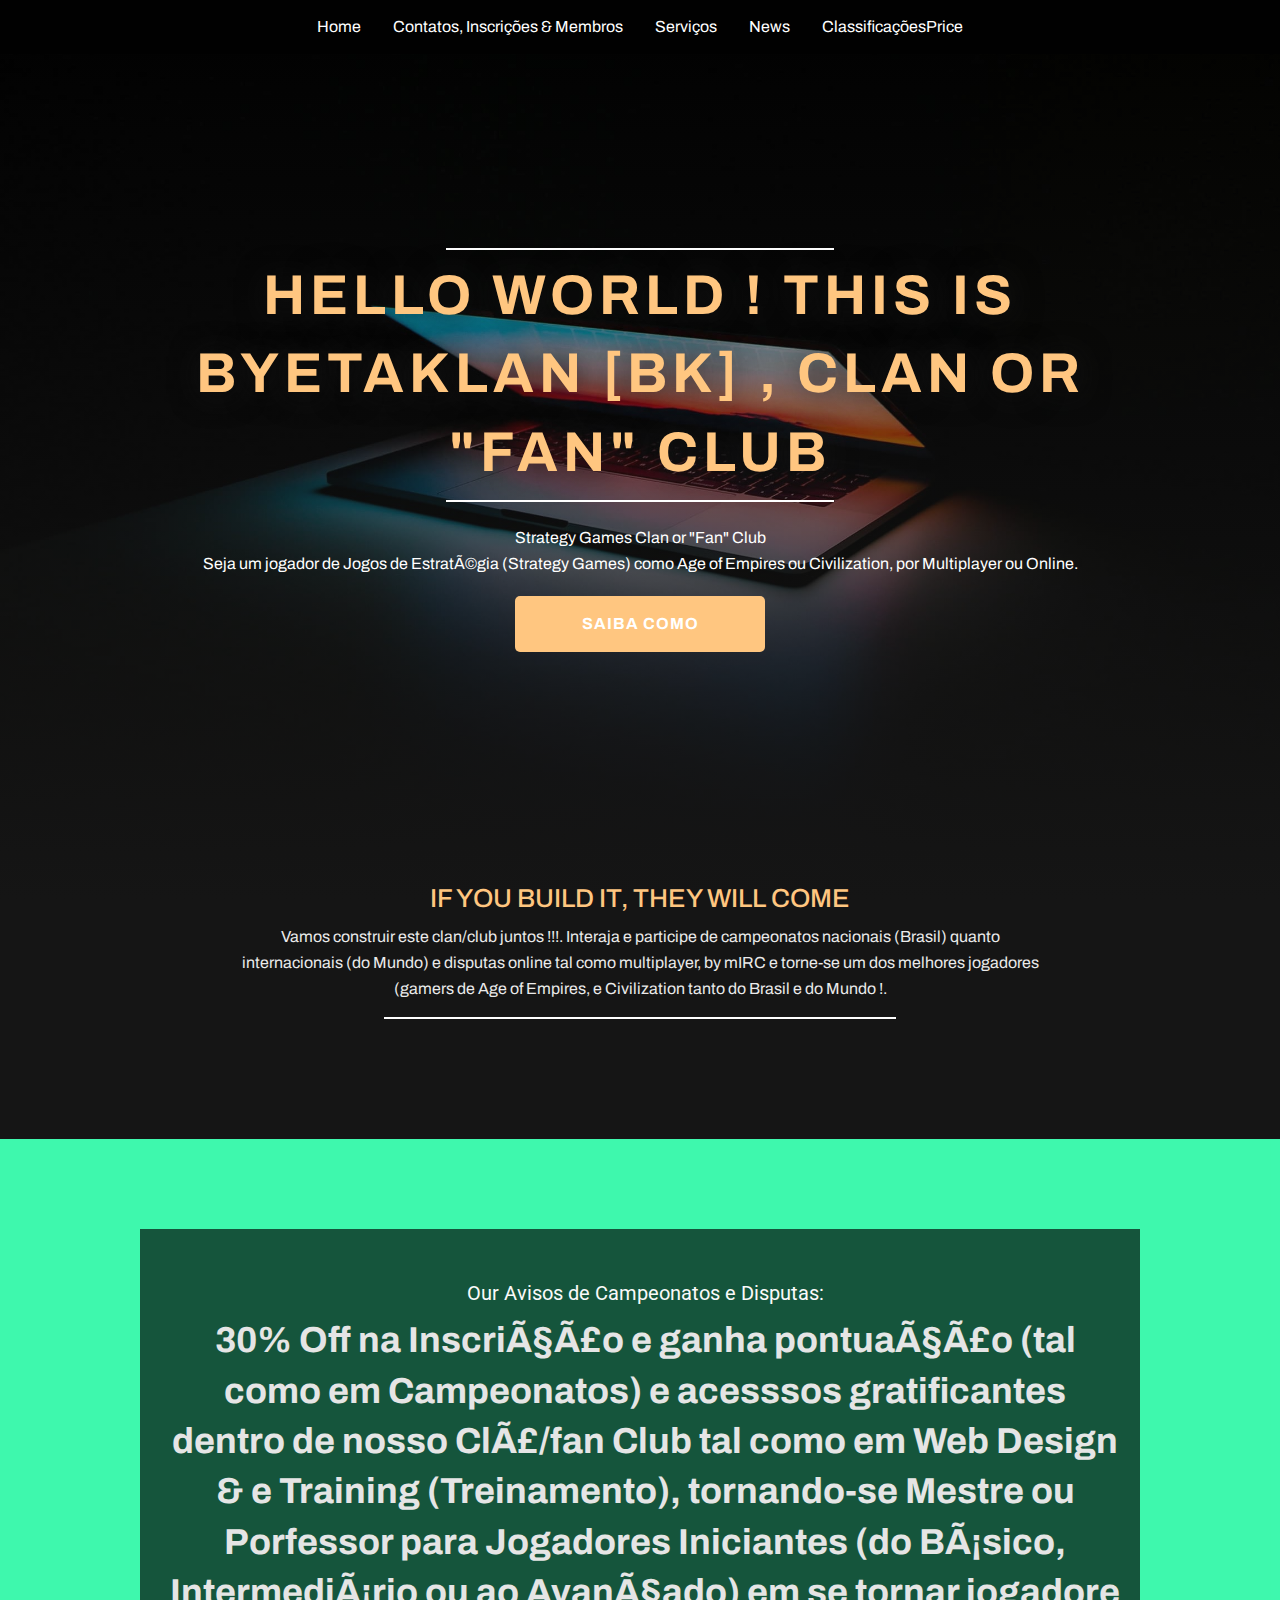
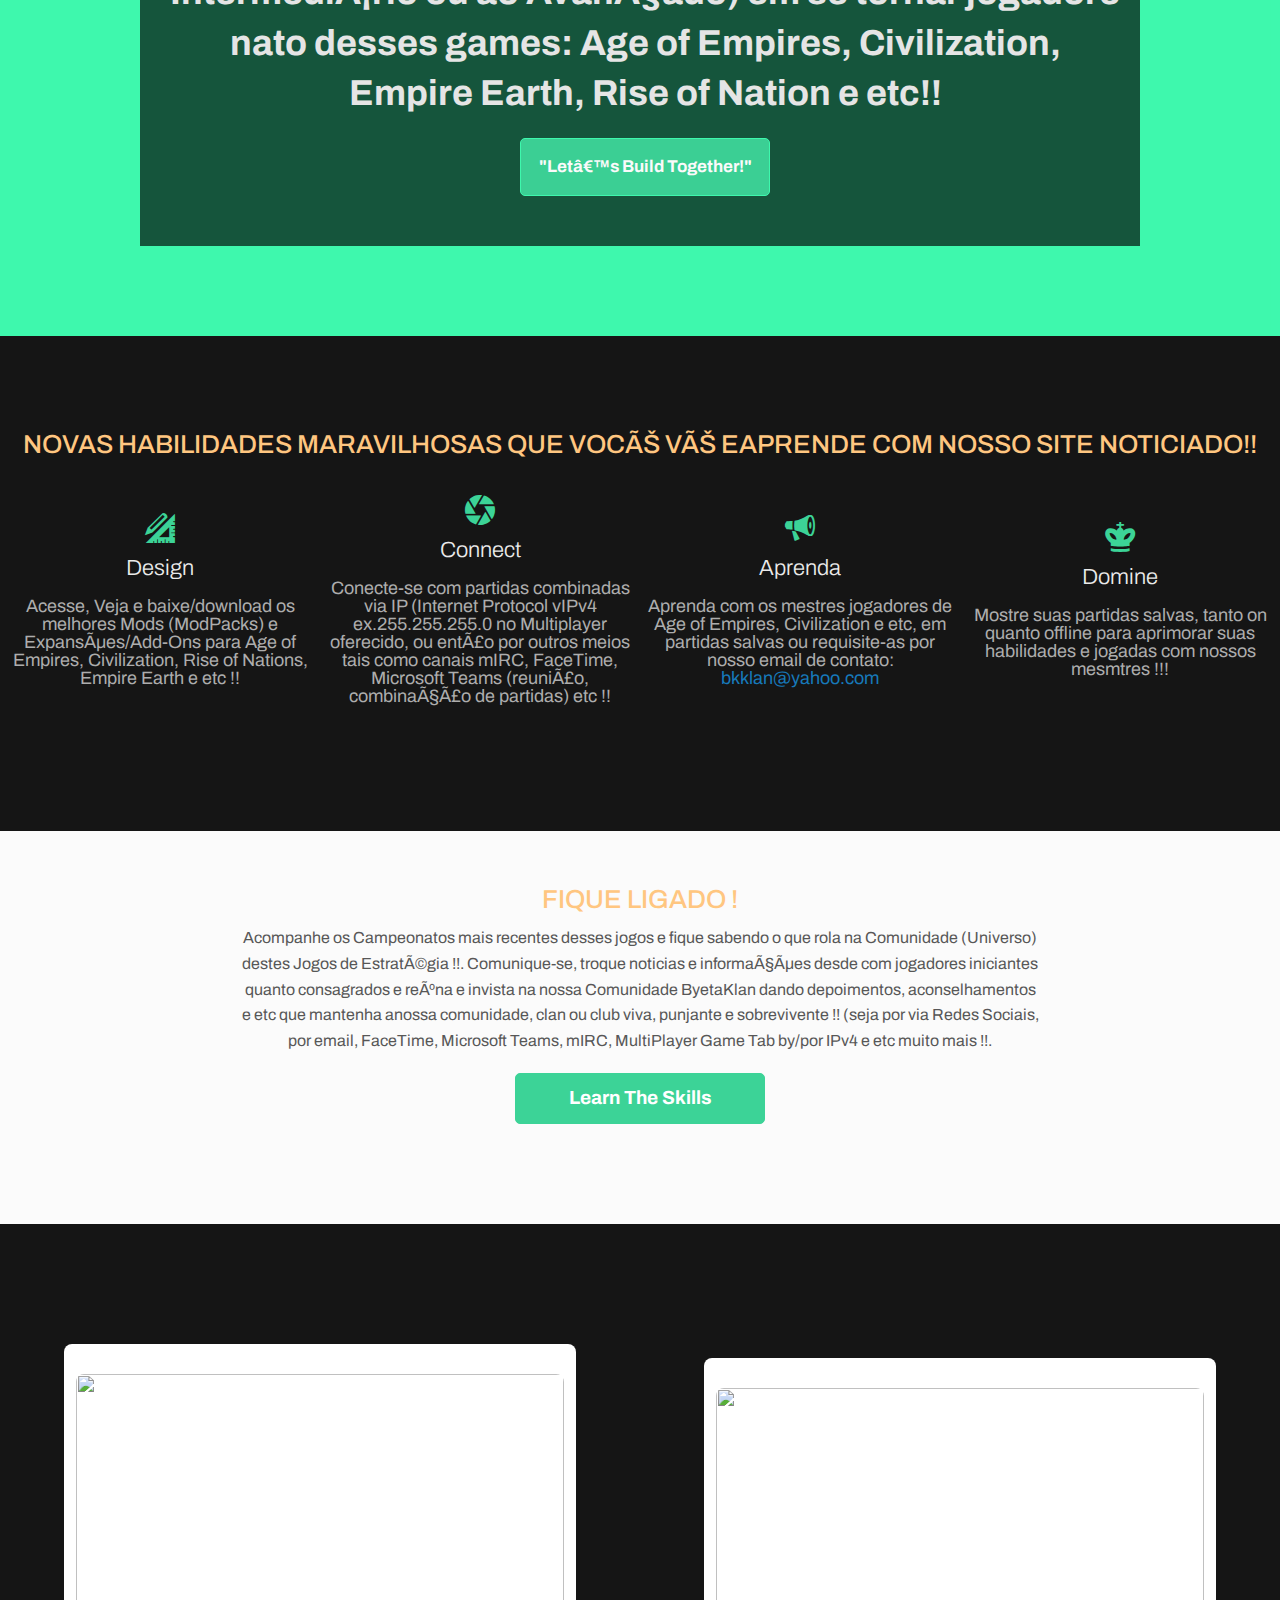
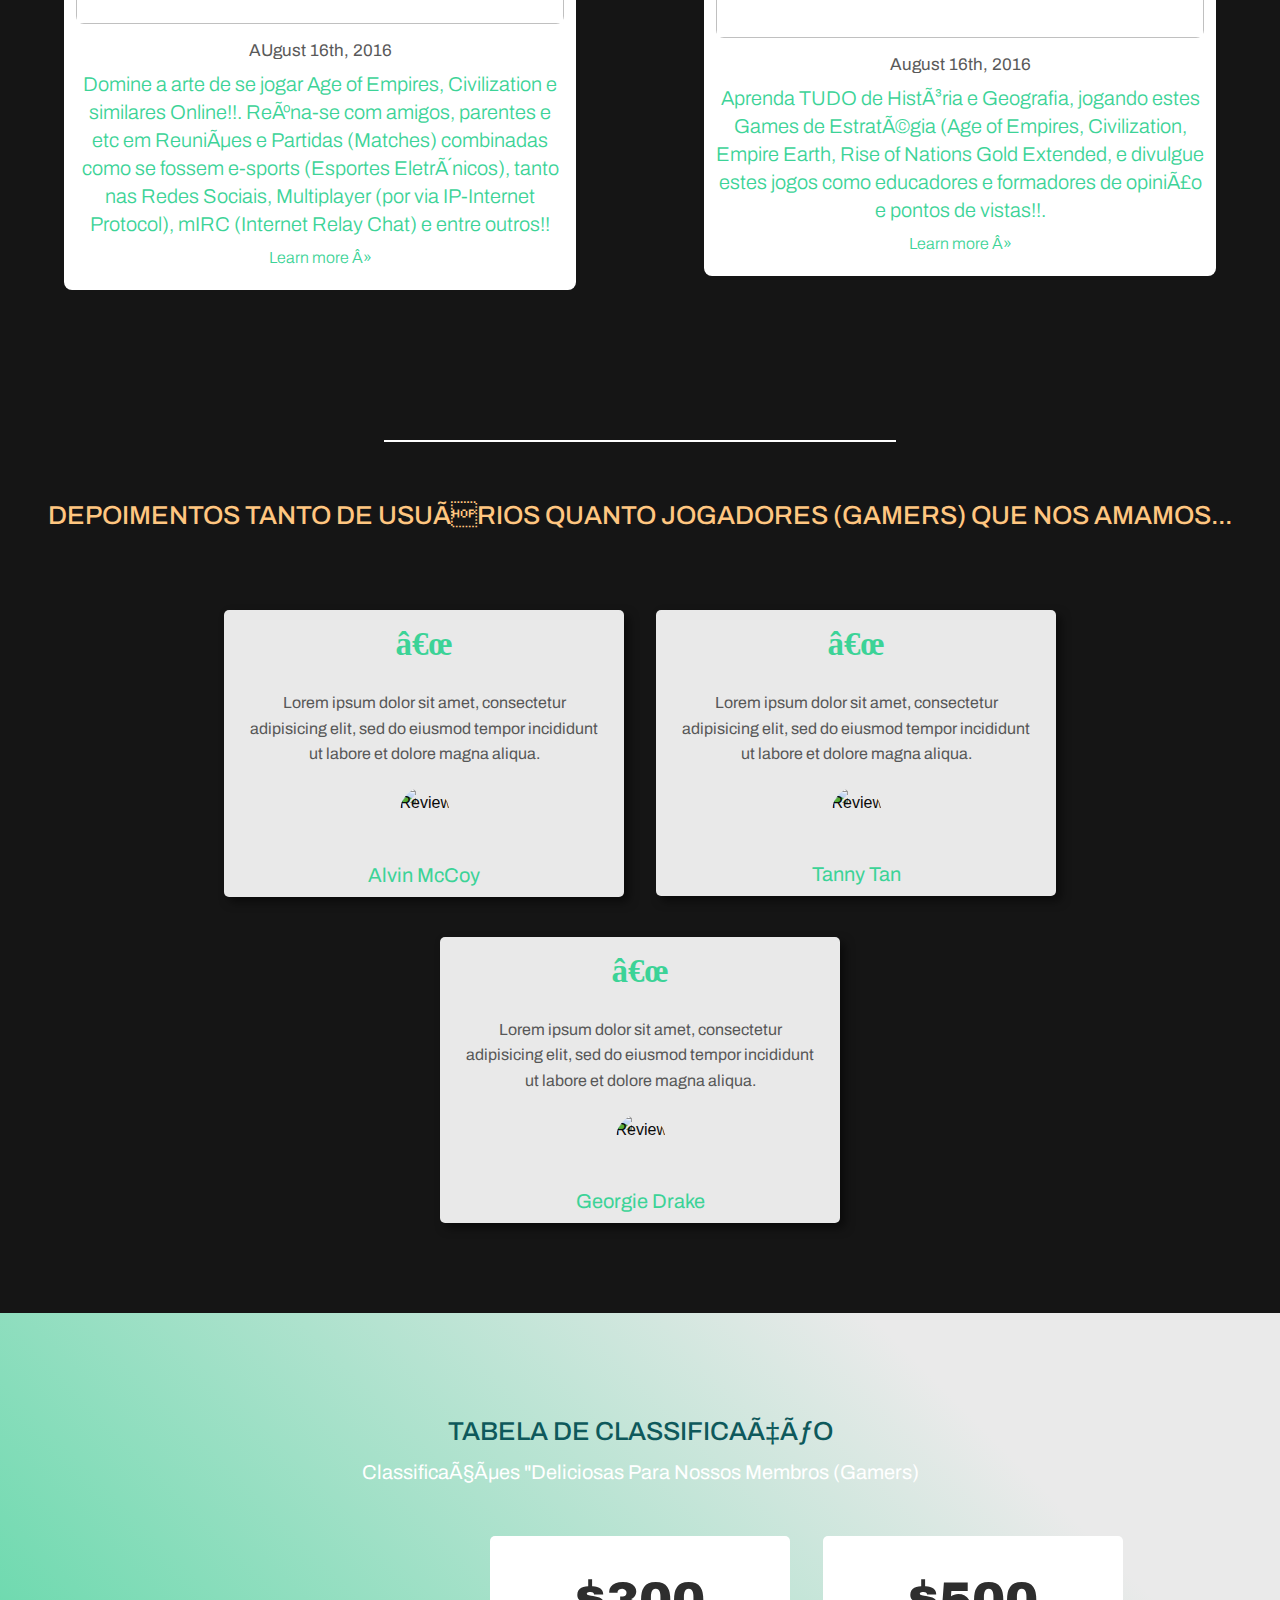
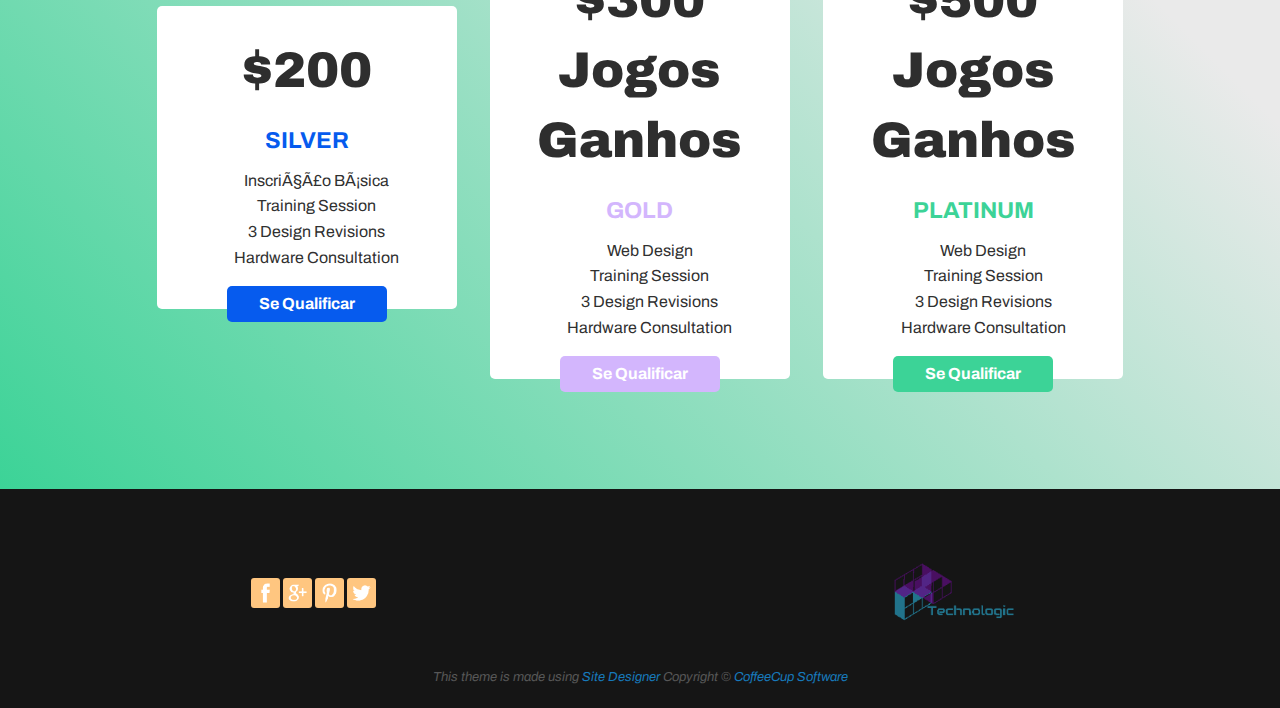
==== commit ec088458: "ByetaKlan uploading 3rd, 4th to 5th uploading" ====
--- a/index.html
+++ b/index.html
@@ -13,7 +13,6 @@
   <link rel="stylesheet" href="css/main.css">
   <link rel="stylesheet" href="https://fonts.googleapis.com/css?family=Archivo:400,500,b,i%7CRoboto">
 </head>
-
 <body class="dark-body no-js">
   <div class="container responsive-menu">
     <div class="container title-bar" data-responsive-toggle="realeutatemenu"><span class="glyph font-icon-menu button" data-responsive-menu="nav-menu" data-toggle=""><i class="coffeecup-icons-menu7"></i></span></div>
@@ -24,7 +23,7 @@
             <a class="link-text menu-link" href="index.html">Home</a>
           </li>
           <li class="list-item-container menuitem">
-            <a class="link-text menu-link smooth-scroll" href="index.html#book">Contatos, Inscrições & Membros</a>
+            <a class="link-text menu-link smooth-scroll" href="subscription.html">Contatos, Inscrições & Membros</a>
           </li>
           <li class="list-item-container menuitem">
             <a class="link-text menu-link" href="services.html">Serviços</a>
@@ -33,7 +32,7 @@
             <a class="link-text menu-link smooth-scroll" href="index.html#news" title="">News</a>
           </li>
           <li class="list-item-container menuitem">
-            <a class="link-text menu-link smooth-scroll" href="index.html#pricing">Classificações</a>
+            <a class="link-text menu-link smooth-scroll" href="index.html#pricing">ClassificaçõesPrice</a>
           </li>
         </ul>
       </div>
@@ -48,7 +47,7 @@
       <div class="rule">
         <hr>
       </div>
-      <p class="paragraph intro-highlighted-paragraph">Strategy Games Clan or "Fan" Club<br>Seja  um jogador de Jogos de Estratégia (Strategy Games) como Age of Empires ou Civilization, por Multiplayer ou Online.</p><a class="link-button hero-button" href="book.html">Saiba Como</a>
+      <p class="paragraph intro-highlighted-paragraph">Strategy Games Clan or "Fan" Club<br>Seja  um jogador de Jogos de EstratÃ©gia (Strategy Games) como Age of Empires ou Civilization, por Multiplayer ou Online.</p><a class="link-button hero-button" href="book.html">Saiba Como</a>
     </div>
   </div>
   <div class="container info">
@@ -61,23 +60,23 @@
   <div class="container book-offer" id="book">
     <div class="container discount-container">
       <h5>Our Avisos de Campeonatos e Disputas:</h5>
-      <h2 class="offer-heading">30% Off na Inscrição e ganha pontuação (tal como em Campeonatos) e acesssos gratificantes dentro de nosso Clã/fan Club tal como em Web Design &amp; e Training (Treinamento), tornando-se Mestre ou Porfessor para Jogadores Iniciantes (do Básico, Intermediário ou ao Avançado) em se tornar jogadore nato desses games: Age of Empires, Civilization, Empire Earth, Rise of Nation e etc!!</h2><a class="link-button appointment-button" href="book.html">"Let’s Build Together!"</a>
+      <h2 class="offer-heading">30% Off na InscriÃ§Ã£o e ganha pontuaÃ§Ã£o (tal como em Campeonatos) e acesssos gratificantes dentro de nosso ClÃ£/fan Club tal como em Web Design &amp; e Training (Treinamento), tornando-se Mestre ou Porfessor para Jogadores Iniciantes (do BÃ¡sico, IntermediÃ¡rio ou ao AvanÃ§ado) em se tornar jogadore nato desses games: Age of Empires, Civilization, Empire Earth, Rise of Nation e etc!!</h2><a class="link-button appointment-button" href="subscription.html">"Letâ€™s Build Together!"</a>
     </div>
   </div>
   <div class="container secondary">
-    <h2 class="info-title">NOVAS HABILIDADES MARAVILHOSAS QUE VOCÊ VÊ EAPRENDE COM NOSSO SITE NOTICIADO!!</h2>
+    <h2 class="info-title">NOVAS HABILIDADES MARAVILHOSAS QUE VOCÃŠ VÃŠ EAPRENDE COM NOSSO SITE NOTICIADO!!</h2>
     <div class="container spotlight">
       <div class="container spot"><span class="glyph font-icon-image"><i class="coffeecup-icons-design"></i></span>
         <h4 class="benefit-type">Design</h4>
-        <p class="paragraph benefit-paragraph">Acesse, Veja e baixe/download os melhores Mods (ModPacks) e Expansões/Add-Ons para Age of Empires, Civilization, Rise of Nations, Empire Earth e etc !!</p>
+        <p class="paragraph benefit-paragraph">Acesse, Veja e baixe/download os melhores Mods (ModPacks) e ExpansÃµes/Add-Ons para Age of Empires, Civilization, Rise of Nations, Empire Earth e etc !!</p>
       </div>
       <div class="container spot"><span class="glyph font-icon-image"><i class="coffeecup-icons-shutter"></i></span>
         <h4 class="benefit-type">Connect</h4>
-        <p class="paragraph benefit-paragraph">Conecte-se com partidas combinadas via IP (Internet Protocol vIPv4 ex.255.255.255.0 no Multiplayer oferecido, ou então por outros meios tais como canais mIRC, FaceTime, Microsoft Teams (reunião, combinação de partidas) etc !!</p>
+        <p class="paragraph benefit-paragraph">Conecte-se com partidas combinadas via IP (Internet Protocol vIPv4 ex.255.255.255.0 no Multiplayer oferecido, ou entÃ£o por outros meios tais como canais mIRC, FaceTime, Microsoft Teams (reuniÃ£o, combinaÃ§Ã£o de partidas) etc !!</p>
       </div>
       <div class="container spot"><span class="glyph font-icon-image"><i class="coffeecup-icons-bullhorn"></i></span>
         <h4 class="benefit-type">Aprenda</h4>
-        <p class="paragraph benefit-paragraph">Aprenda com os mestres jogadores de Age of Empires, Civilization e etc, em partidas salvas ou requisite-as por nosso email de contato: <a href="mailto:bkklan@yahoo.com?subject=Requisição de Partida (Match) Salva">bkklan@yahoo.com</a></p>
+        <p class="paragraph benefit-paragraph">Aprenda com os mestres jogadores de Age of Empires, Civilization e etc, em partidas salvas ou requisite-as por nosso email de contato: <a href="mailto:bkklan@yahoo.com?subject=RequisiÃ§Ã£o de Partida (Match) Salva">bkklan@yahoo.com</a></p>
       </div>
       <div class="container spot"><span class="glyph font-icon-image"><i class="coffeecup-icons-chess-king"></i></span>
         <h4 class="benefit-type">Domine</h4>
@@ -87,29 +86,29 @@
   </div>
   <div class="container social">
     <h2 class="info-title">FIQUE LIGADO !</h2>
-    <p class="paragraph section-paragraph">Acompanhe os Campeonatos mais recentes desses jogos e fique sabendo o que rola na Comunidade (Universo) destes Jogos de Estratégia !!. Comunique-se, troque noticias e informações desde com jogadores iniciantes quanto consagrados e reúna e invista na nossa Comunidade ByetaKlan dando depoimentos, aconselhamentos e etc que mantenha anossa comunidade, clan ou club viva, punjante e sobrevivente !! (seja por via Redes Sociais, por email, FaceTime, Microsoft Teams, mIRC, MultiPlayer Game Tab by/por IPv4 e etc muito mais !!.</p><a class="link-button social-button" href="#book" id="skills-button">Learn the Skills</a>
+    <p class="paragraph section-paragraph">Acompanhe os Campeonatos mais recentes desses jogos e fique sabendo o que rola na Comunidade (Universo) destes Jogos de EstratÃ©gia !!. Comunique-se, troque noticias e informaÃ§Ãµes desde com jogadores iniciantes quanto consagrados e reÃºna e invista na nossa Comunidade ByetaKlan dando depoimentos, aconselhamentos e etc que mantenha anossa comunidade, clan ou club viva, punjante e sobrevivente !! (seja por via Redes Sociais, por email, FaceTime, Microsoft Teams, mIRC, MultiPlayer Game Tab by/por IPv4 e etc muito mais !!.</p><a class="link-button social-button" href="#book" id="skills-button">Learn the Skills</a>
   </div>
   <div class="container blog" id="news">
     <div class="container blog-card">
       <div class="container card-inner"><div class="responsive-picture news-images">
           <picture>
-            <img alt="" width="1500" height="768" src="./images/social-media.jpg">
+            <img alt="" width="1500" height="768" src="../Documents/CoffeeCup%20Software/HTML%20Editor/Projects/Age%20of%20Empires%20&%20Civilization%20website%20Project/images/social-media.jpg">
           </picture>
         </div>
         <h4 class="news-heading">AUgust 16th, 2016</h4>
-        <h3 class="blog-heading">Domine a arte de se jogar Age of Empires, Civilization e similares Online!!. Reúna-se com amigos, parentes e etc em Reuniões e Partidas (Matches) combinadas como se fossem e-sports (Esportes Eletrônicos), tanto nas Redes Sociais, Multiplayer (por via IP-Internet Protocol), mIRC (Internet Relay Chat) e entre outros!!</h3>
-        <a class="link-text text-link" href="#">Learn more&nbsp;»<br></a>
+        <h3 class="blog-heading">Domine a arte de se jogar Age of Empires, Civilization e similares Online!!. ReÃºna-se com amigos, parentes e etc em ReuniÃµes e Partidas (Matches) combinadas como se fossem e-sports (Esportes EletrÃ´nicos), tanto nas Redes Sociais, Multiplayer (por via IP-Internet Protocol), mIRC (Internet Relay Chat) e entre outros!!</h3>
+        <a class="link-text text-link" href="#">Learn more&nbsp;Â»<br></a>
       </div>
     </div>
     <div class="container blog-card">
       <div class="container card-inner"><div class="responsive-picture news-images">
           <picture>
-            <img alt="" width="1500" height="768" src="./images/balazs-ketyi-1410252-unsplash.jpg">
+            <img alt="" width="1500" height="768" src="../Documents/CoffeeCup%20Software/HTML%20Editor/Projects/Age%20of%20Empires%20&%20Civilization%20website%20Project/images/balazs-ketyi-1410252-unsplash.jpg">
           </picture>
         </div>
         <h4 class="news-heading">August 16th, 2016</h4>
-        <h3 class="blog-heading">Aprenda TUDO de História e Geografia, jogando estes Games de Estratégia (Age of Empires, Civilization, Empire Earth, Rise of Nations Gold Extended, e divulgue estes jogos como educadores e formadores de opinião e pontos de vistas!!.</h3>
-        <a class="link-text text-link" href="#">Learn more&nbsp;»<br></a>
+        <h3 class="blog-heading">Aprenda TUDO de HistÃ³ria e Geografia, jogando estes Games de EstratÃ©gia (Age of Empires, Civilization, Empire Earth, Rise of Nations Gold Extended, e divulgue estes jogos como educadores e formadores de opiniÃ£o e pontos de vistas!!.</h3>
+        <a class="link-text text-link" href="#">Learn more&nbsp;Â»<br></a>
       </div>
     </div>
     <div class="hidden-column container"></div>
@@ -118,34 +117,34 @@
     <div class="rule">
       <hr>
     </div>
-    <h2 class="info-title quote-heading">DEPOIMENTOS TANTO DE USUÁRIOS QUANTO JOGADORES (GAMERS) QUE NOS AMAMOS...</h2>
+    <h2 class="info-title quote-heading">DEPOIMENTOS TANTO DE USUÃRIOS QUANTO JOGADORES (GAMERS) QUE NOS AMAMOS...</h2>
     <div class="container quote-cards-holder">
       <div class="container quote-card">
-        <span class="text-element quote">“</span>
+        <span class="text-element quote">â€œ</span>
         <p class="paragraph dark-parargraph"><br>Lorem ipsum dolor sit amet, consectetur adipisicing elit, sed do eiusmod tempor incididunt ut labore et dolore magna aliqua.</p>
         <div class="responsive-picture quote-picture">
           <picture>
-            <img alt="Reviewer" width="426" height="640" src="./images/face-1389832_640.jpg">
+            <img alt="Reviewer" width="426" height="640" src="../Documents/CoffeeCup%20Software/HTML%20Editor/Projects/Age%20of%20Empires%20&%20Civilization%20website%20Project/images/face-1389832_640.jpg">
           </picture>
         </div>
         <h5 class="citation">Alvin McCoy</h5>
       </div>
       <div class="container quote-card">
-        <span class="text-element quote">“</span>
+        <span class="text-element quote">â€œ</span>
         <p class="paragraph dark-parargraph"><br>Lorem ipsum dolor sit amet, consectetur adipisicing elit, sed do eiusmod tempor incididunt ut labore et dolore magna aliqua.</p>
         <div class="responsive-picture quote-picture">
           <picture>
-            <img alt="Reviewer" width="427" height="640" src="./images/portrait-597173_640.jpg">
+            <img alt="Reviewer" width="427" height="640" src="../Documents/CoffeeCup%20Software/HTML%20Editor/Projects/Age%20of%20Empires%20&%20Civilization%20website%20Project/images/portrait-597173_640.jpg">
           </picture>
         </div>
         <h5 class="citation">Tanny Tan</h5>
       </div>
       <div class="container quote-card">
-        <span class="text-element quote">“</span>
+        <span class="text-element quote">â€œ</span>
         <p class="paragraph dark-parargraph"><br>Lorem ipsum dolor sit amet, consectetur adipisicing elit, sed do eiusmod tempor incididunt ut labore et dolore magna aliqua.</p>
         <div class="responsive-picture quote-picture">
           <picture>
-            <img alt="Reviewer" width="426" height="640" src="./images/face-1389832_640.jpg">
+            <img alt="Reviewer" width="426" height="640" src="../Documents/CoffeeCup%20Software/HTML%20Editor/Projects/Age%20of%20Empires%20&%20Civilization%20website%20Project/images/face-1389832_640.jpg">
           </picture>
         </div>
         <h5 class="citation">Georgie Drake</h5>
@@ -153,14 +152,14 @@
     </div>
   </div>
   <div class="price-row container" id="pricing">
-    <h2 class="info-title" id="price">TABELA DE CLASSIFICAÇÃO</h2>
-    <h6 class="sub-heading-price">Classificações "Deliciosas Para Nossos Membros (Gamers)</h6>
+    <h2 class="info-title" id="price">TABELA DE CLASSIFICAÃ‡ÃƒO</h2>
+    <h6 class="sub-heading-price">ClassificaÃ§Ãµes "Deliciosas Para Nossos Membros (Gamers)</h6>
     <div class="container top-container-for-price-blocks">
       <div class="container price-container">
         <h6 class="price">$200</h6>
         <h4 class="price-title">silver</h4>
         <ul class="unorder-list pricing-features">
-          <li class="list-item">Inscrição Básica</li>
+          <li class="list-item">InscriÃ§Ã£o BÃ¡sica</li>
           <li class="list-item">Training Session</li>
           <li class="list-item">3 Design Revisions</li>
           <li class="list-item">Hardware Consultation</li>
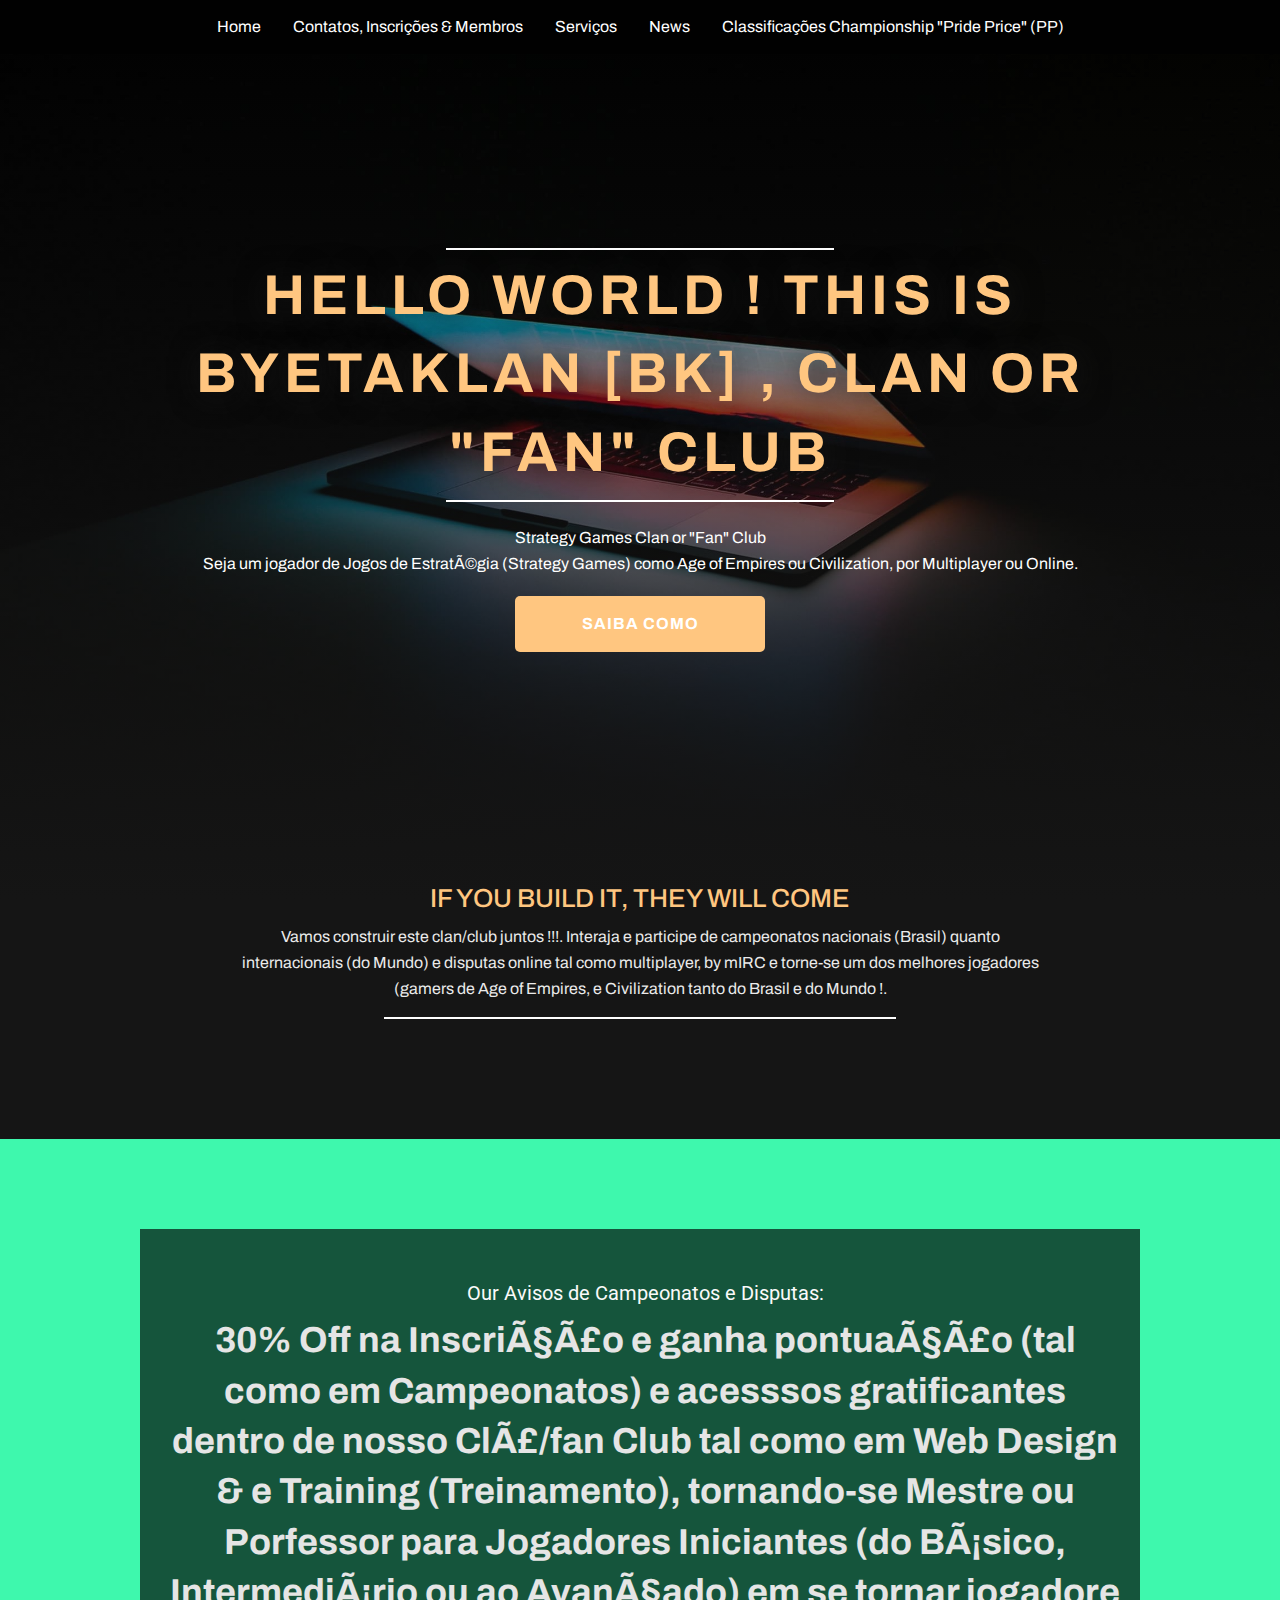
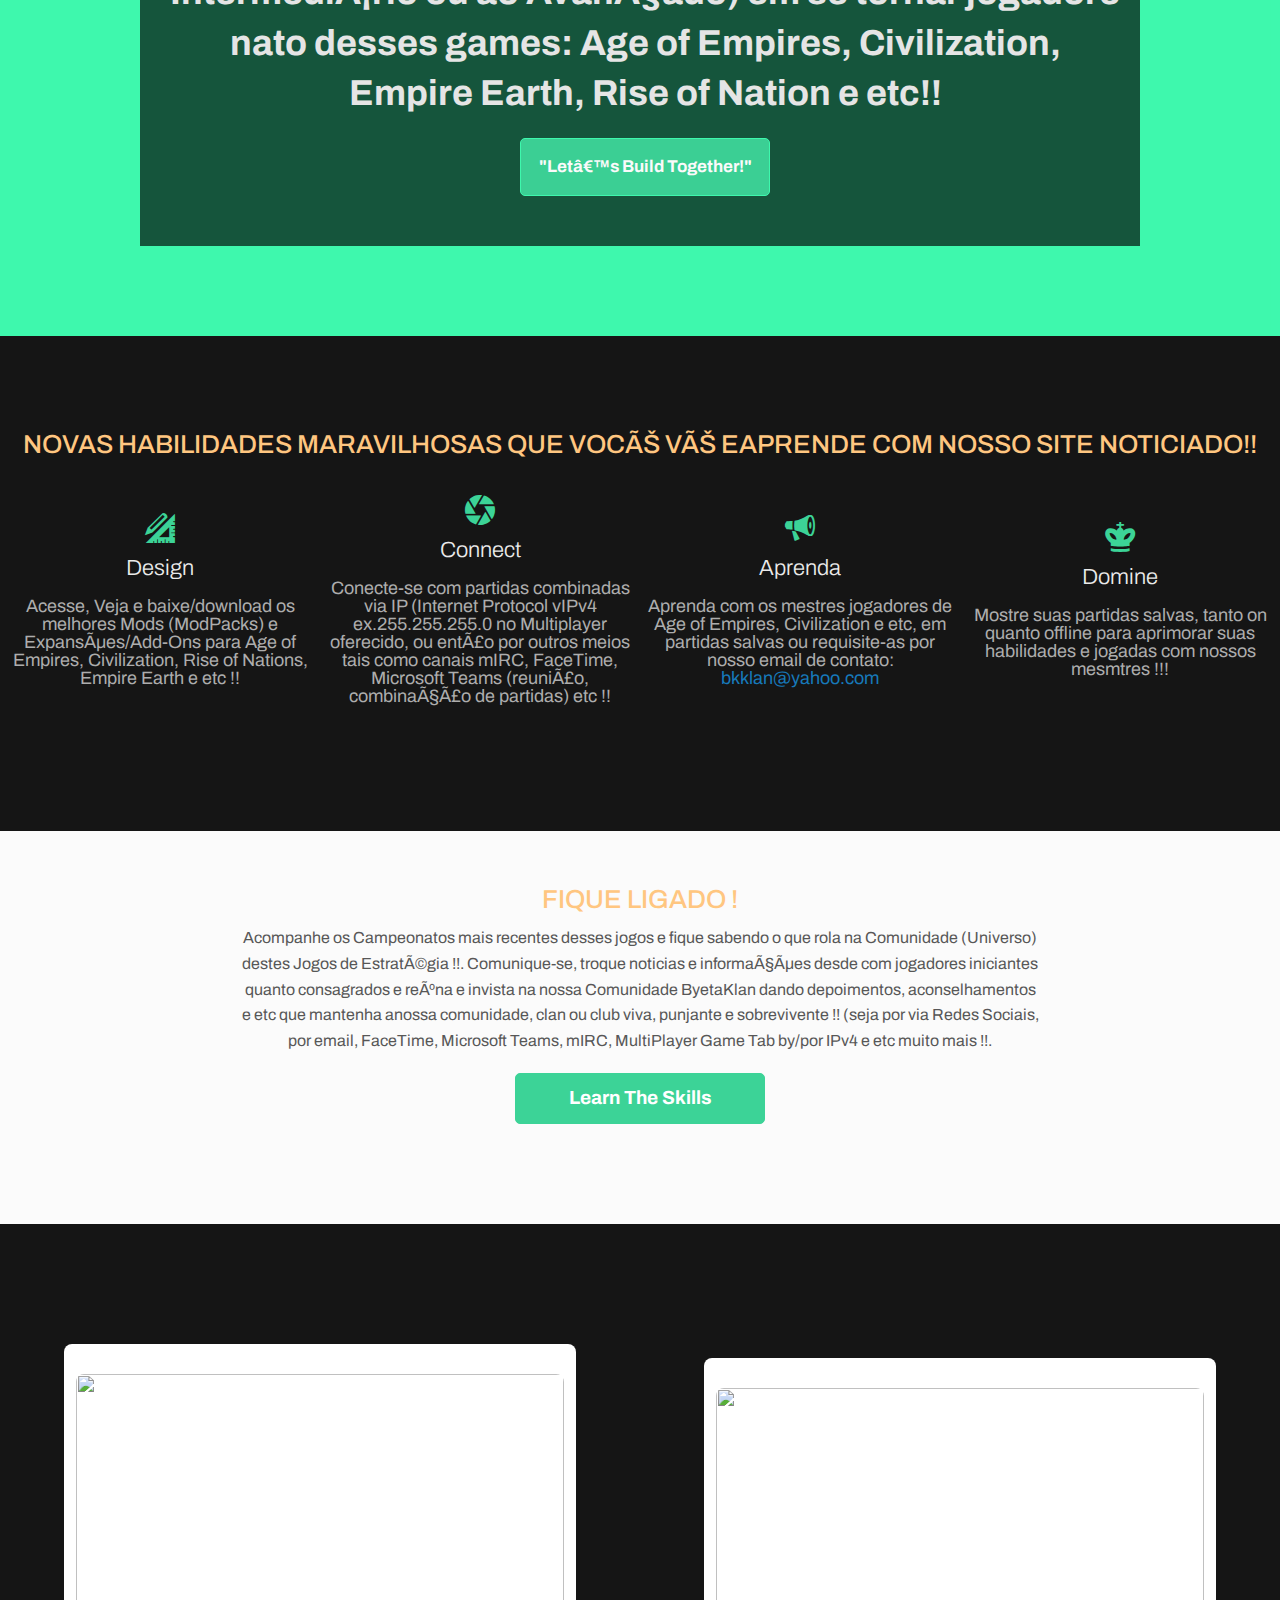
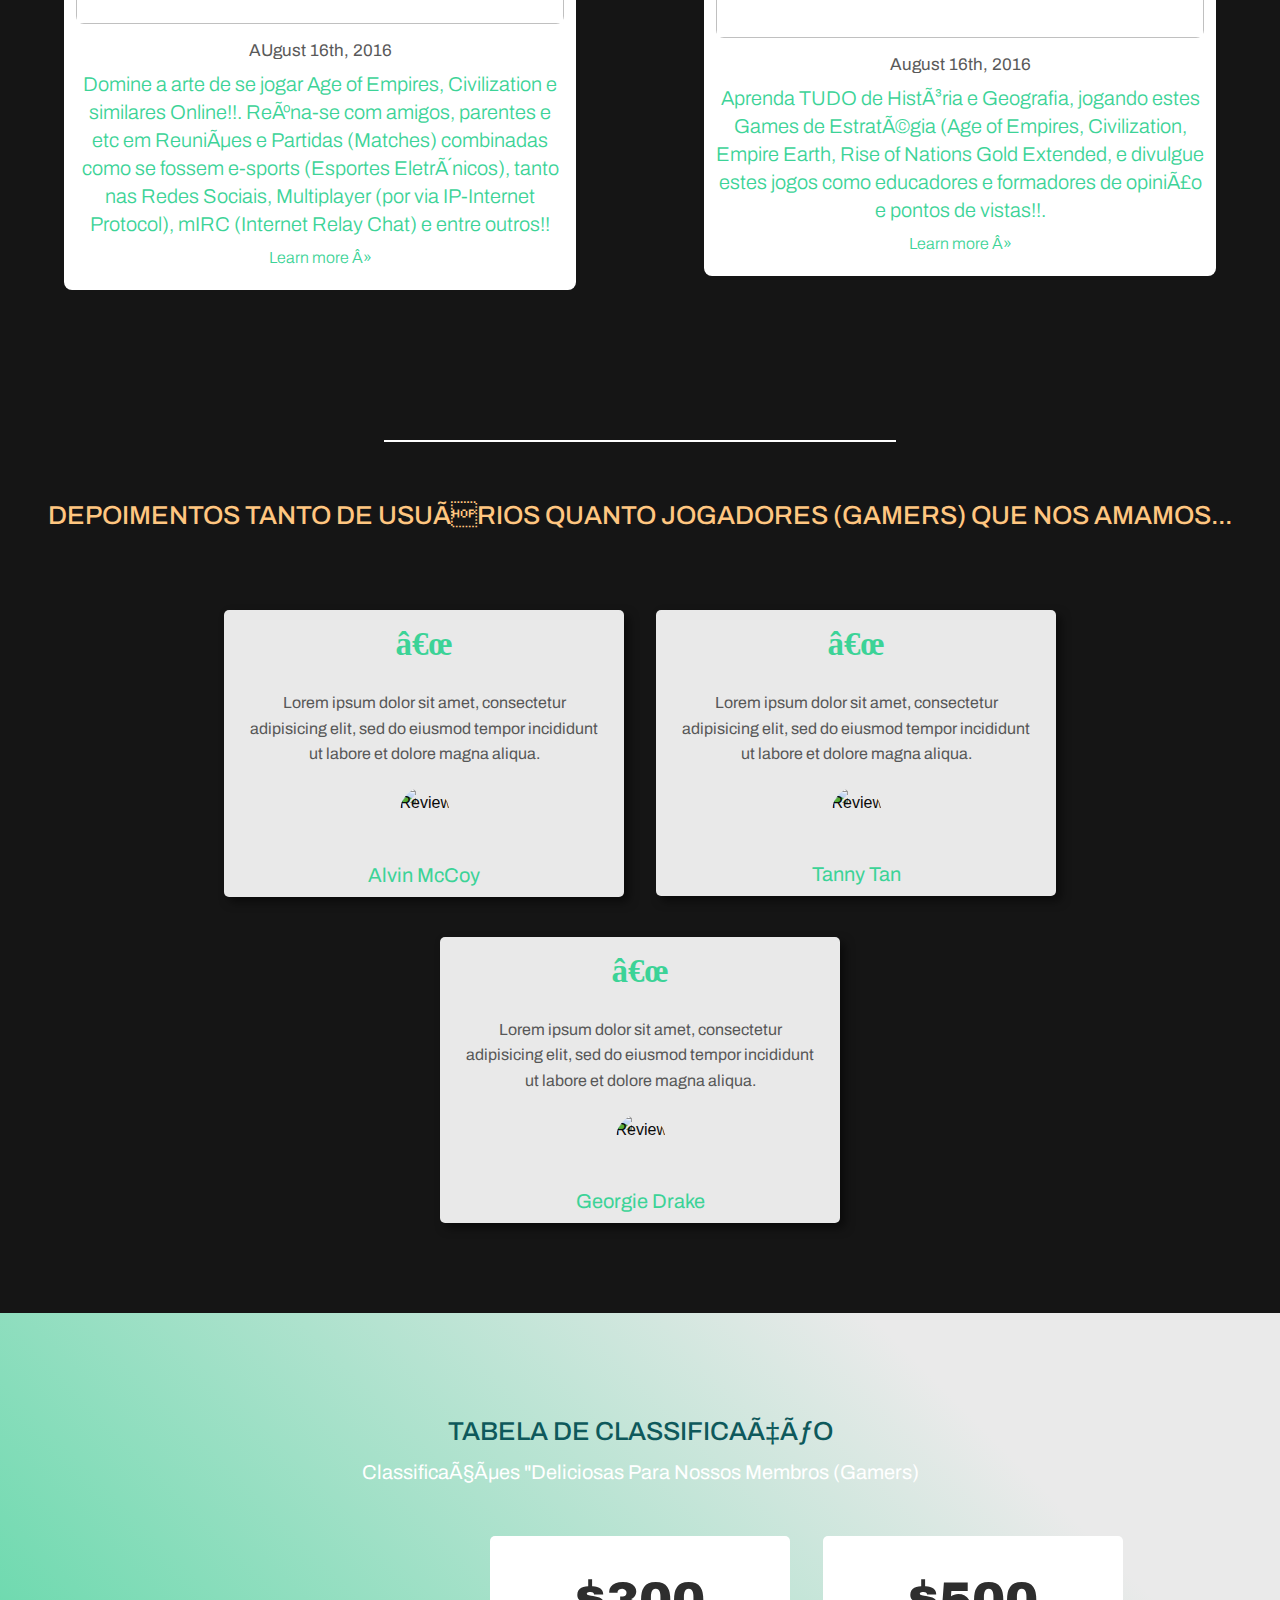
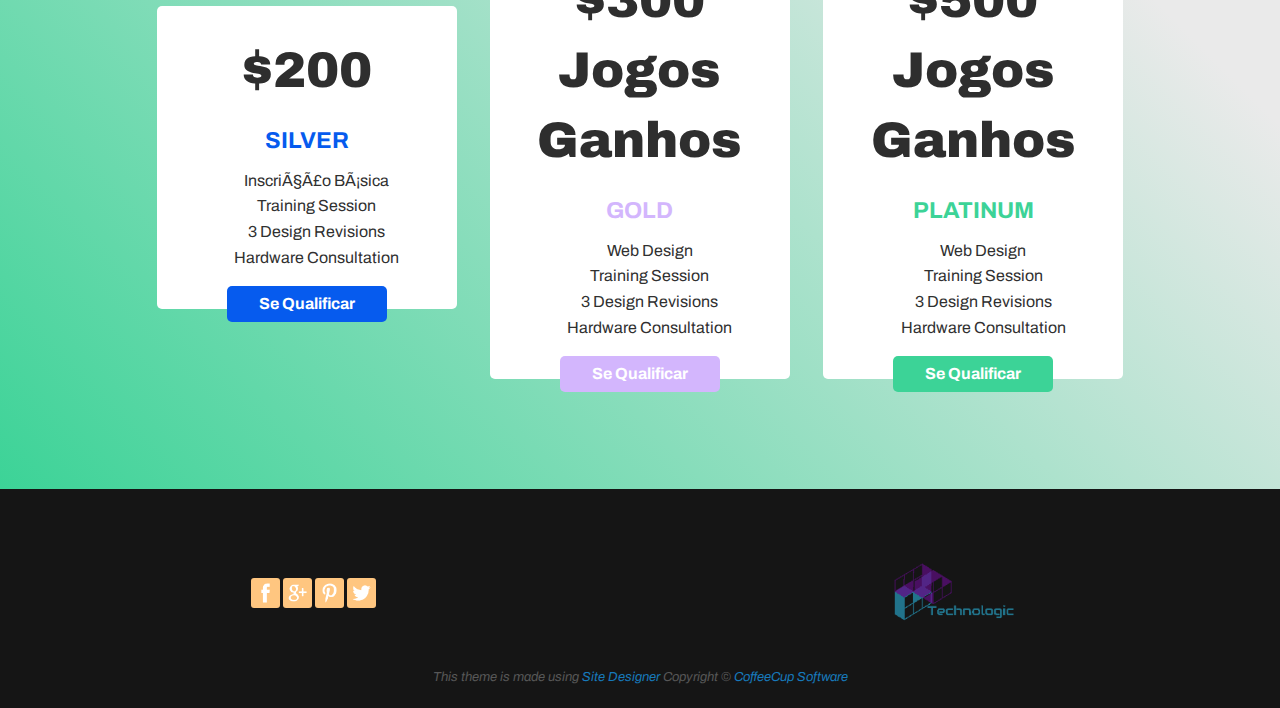
==== commit 46d59632: "New Year 2024 Installments !!!!" ====
--- a/index.html
+++ b/index.html
@@ -5,7 +5,7 @@
   <meta charset="utf-8">
   <meta name="viewport" content="width=device-width,initial-scale=1">
   <meta name="generator" content="RSD 5.0.3490">
-  <title>Index</title>
+  <title>[BK] ByetaKlan - A Strategy Games and First Person Shoot (FPS) fan club and clan (AoE, Civs, RoN, EE, OGames, Forge of Empires, TF2, CS-Counter Strike etc !) (est. 14/12/2023)</title>
   <link rel="stylesheet" href="css/foundation.min.css">
   <link rel="stylesheet" href="css/wireframe-theme.min.css">
   <script>document.createElement( "picture" );</script>
@@ -32,7 +32,7 @@
             <a class="link-text menu-link smooth-scroll" href="index.html#news" title="">News</a>
           </li>
           <li class="list-item-container menuitem">
-            <a class="link-text menu-link smooth-scroll" href="index.html#pricing">ClassificaçõesPrice</a>
+            <a class="link-text menu-link smooth-scroll" href="index.html#pricing">Classificações Championship "Pride Price" (PP)</a>
           </li>
         </ul>
       </div>
